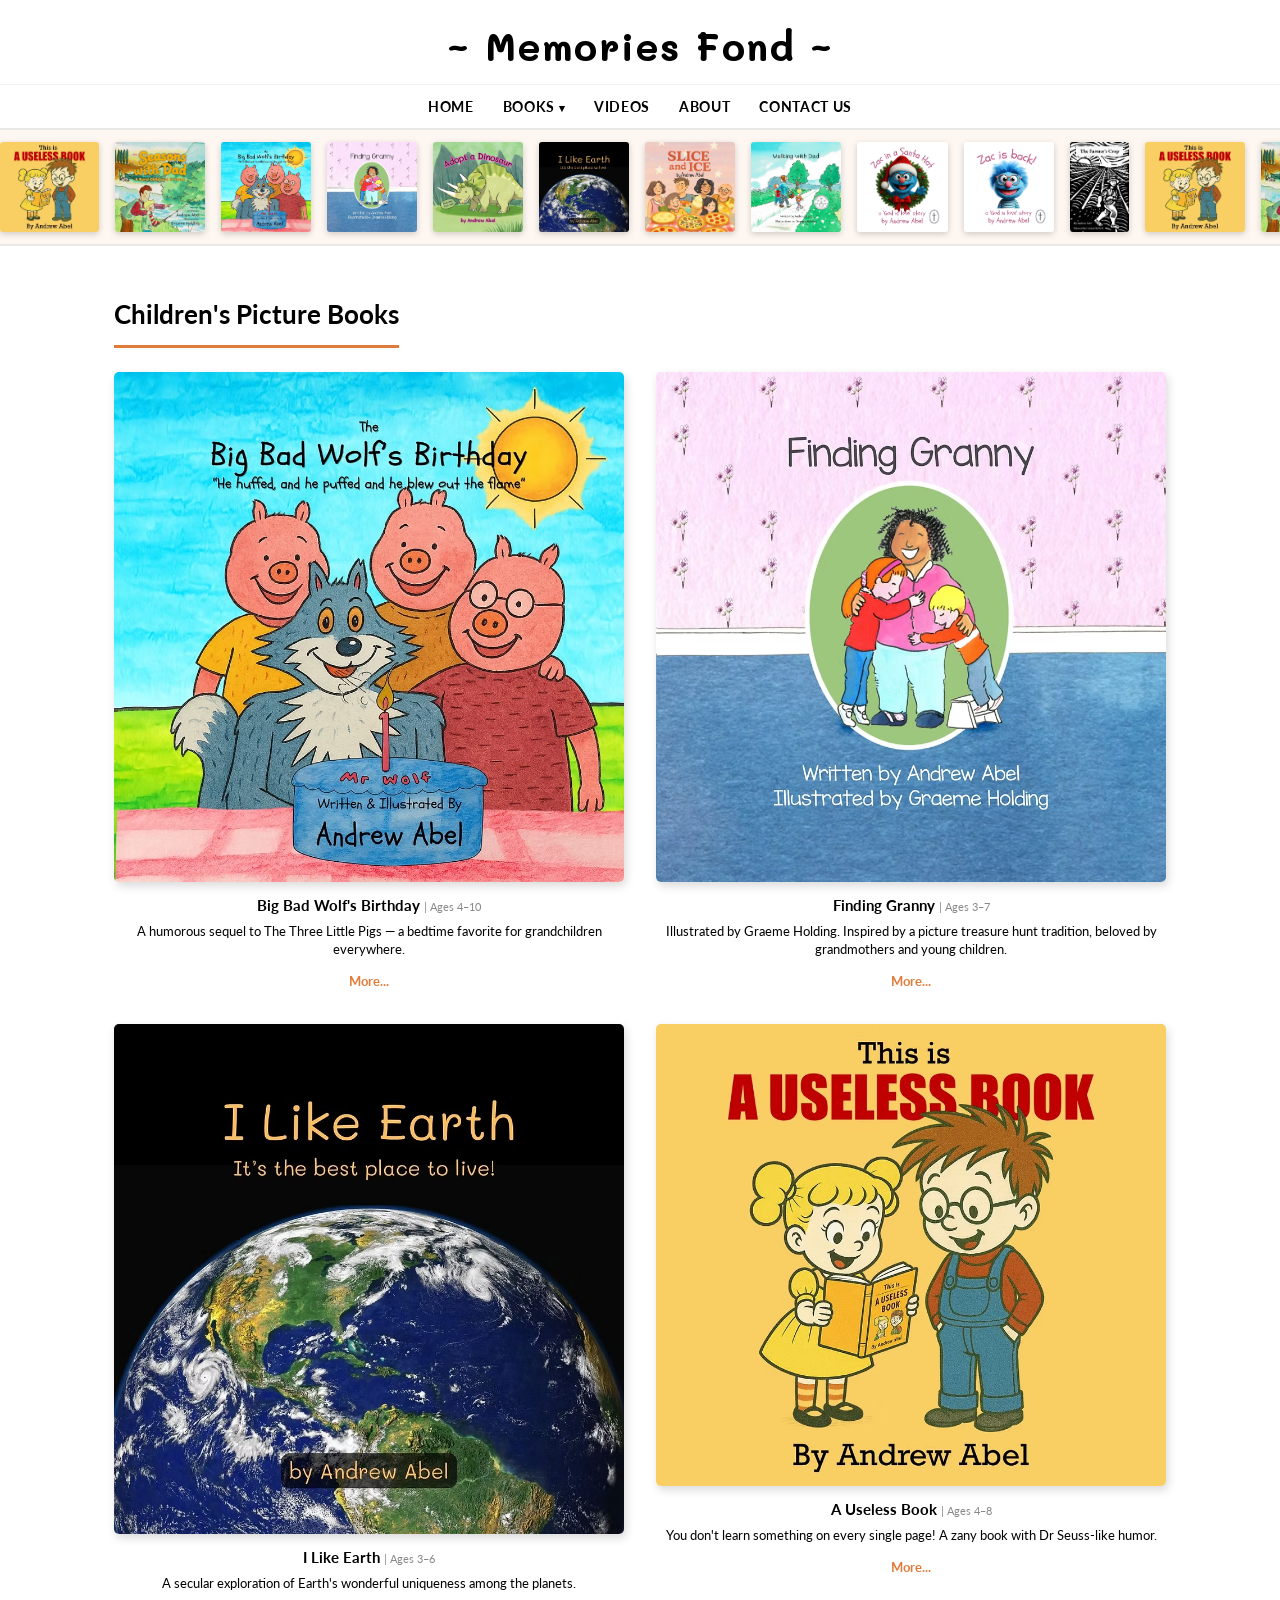
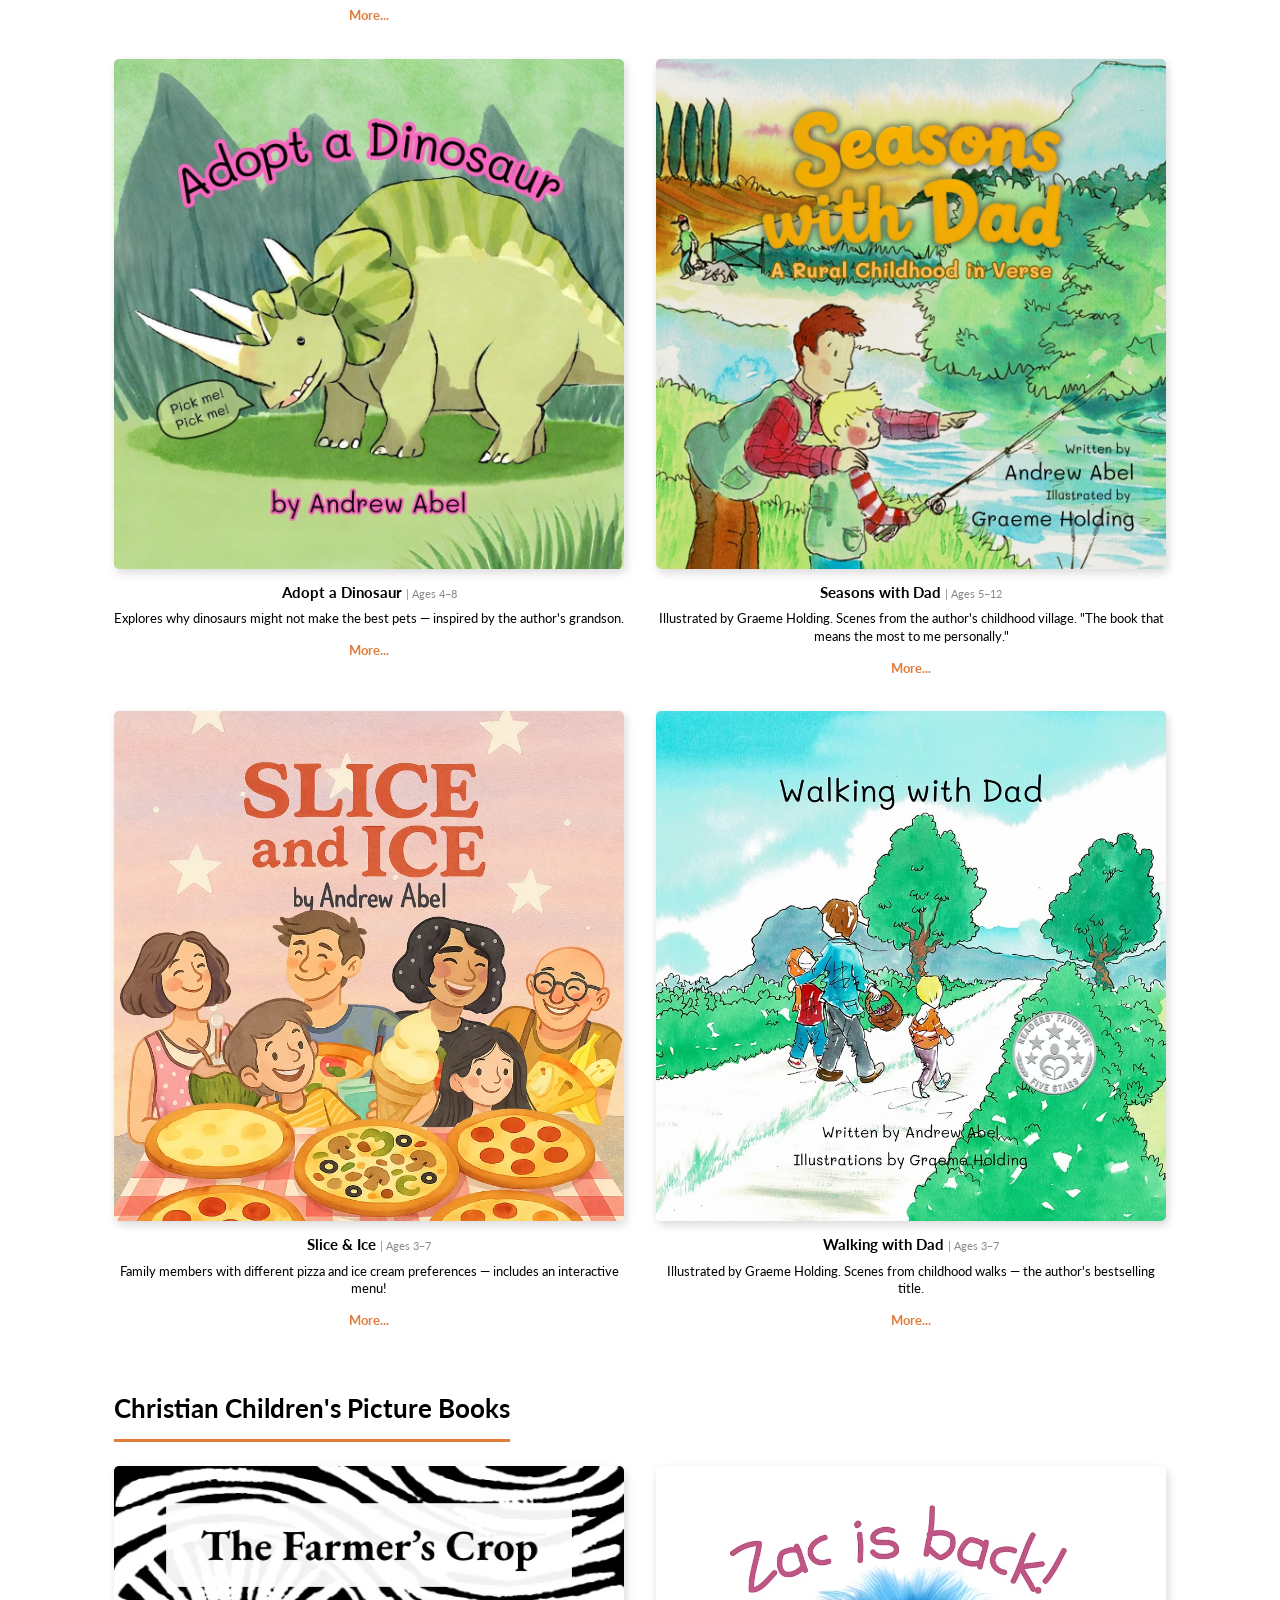
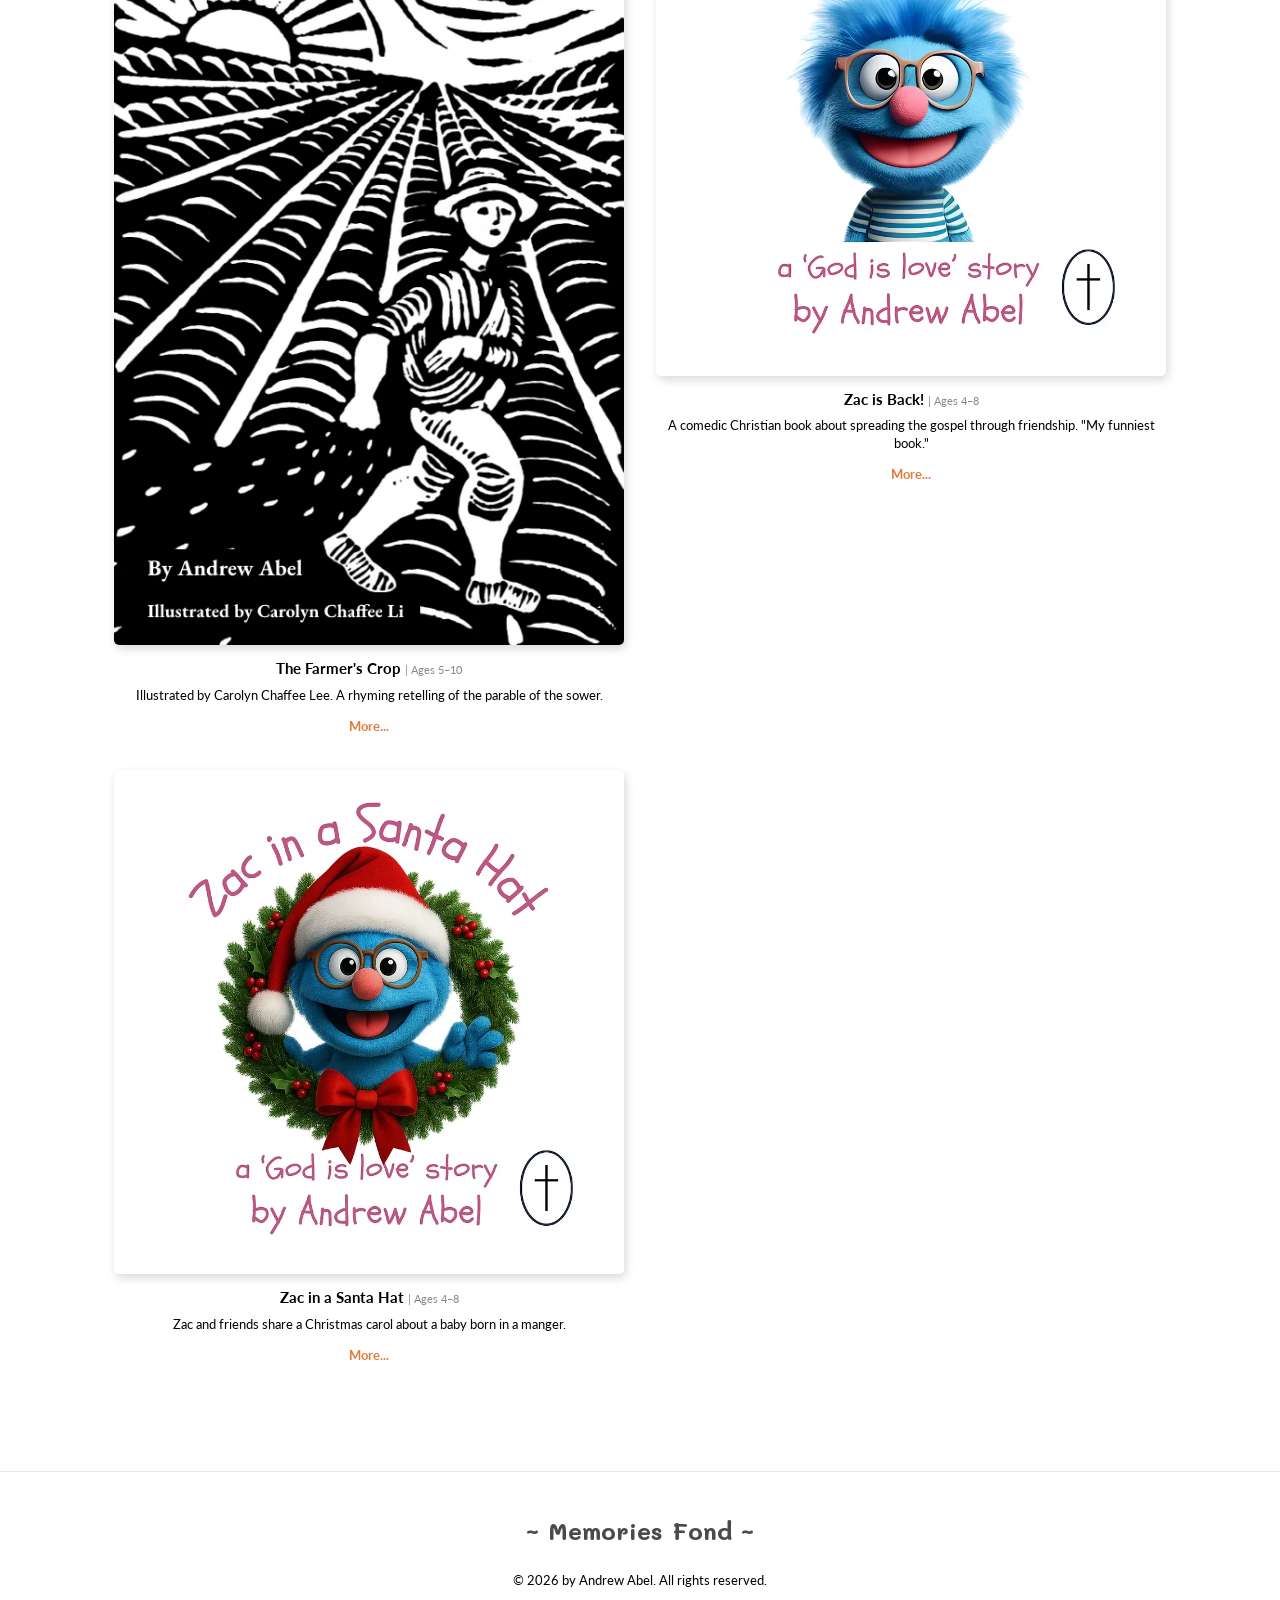
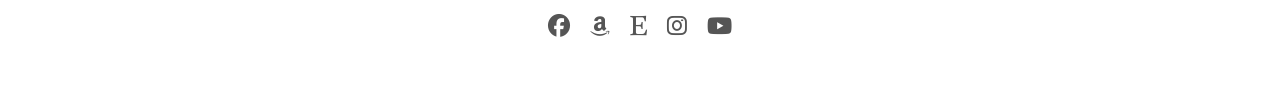
==== index.html @ 7c71c0cc "Favicon" ====
<!DOCTYPE html>
<html lang="en">
<head>
  <meta charset="UTF-8">
  <meta name="viewport" content="width=device-width, initial-scale=1.0">
  <link rel="icon" type="image/png" href="img/Memories Fond Square Logo Dec 2023.png">
  <title>Memories Fond | Heartwarming Children's Books by Andrew Abel</title>
  <meta name="description" content="Heartwarming and humorous children's picture books by Andrew Abel. Rhyming stories for ages 4–8 with warm illustrations.">
  <link rel="canonical" href="https://memoriesfond.com/">
  <meta name="author" content="Andrew Abel">
  <meta property="og:type" content="website">
  <meta property="og:url" content="https://memoriesfond.com/">
  <meta property="og:site_name" content="Memories Fond">
  <meta property="og:title" content="Memories Fond | Heartwarming Children's Books by Andrew Abel">
  <meta property="og:description" content="Heartwarming and humorous children's picture books by Andrew Abel. Rhyming stories for ages 4–8 with warm illustrations.">
  <meta property="og:image" content="https://memoriesfond.com/img/Walking%20with%20Dad%20(B%26N%20Hardcover%20Front%20Cover)%20with%20seal%20v1.avif">
  <meta name="twitter:card" content="summary_large_image">
  <meta name="twitter:title" content="Memories Fond | Heartwarming Children's Books by Andrew Abel">
  <meta name="twitter:description" content="Heartwarming and humorous children's picture books by Andrew Abel. Rhyming stories for ages 4–8 with warm illustrations.">
  <meta name="twitter:image" content="https://memoriesfond.com/img/Walking%20with%20Dad%20(B%26N%20Hardcover%20Front%20Cover)%20with%20seal%20v1.avif">
  <link rel="stylesheet" href="css/style.css">
  <link rel="preconnect" href="https://fonts.googleapis.com">
  <link href="https://fonts.googleapis.com/css2?family=Lato:wght@300;400;700&family=Mali:wght@400;700&display=swap" rel="stylesheet">
  <link rel="stylesheet" href="https://cdnjs.cloudflare.com/ajax/libs/font-awesome/6.5.1/css/all.min.css">
  <script type="application/ld+json">
  {
    "@context": "https://schema.org",
    "@graph": [
      {
        "@type": "WebSite",
        "name": "Memories Fond",
        "url": "https://memoriesfond.com",
        "description": "Heartwarming and humorous children's picture books by Andrew Abel."
      },
      {
        "@type": "Person",
        "name": "Andrew Abel",
        "url": "https://memoriesfond.com/about.html",
        "jobTitle": "Children's Book Author",
        "sameAs": [
          "https://www.amazon.com/author/andrewabel",
          "https://www.facebook.com/profile.php?id=100090153843613",
          "https://www.instagram.com/memories__fond",
          "https://www.youtube.com/@memoriesfond1953"
        ]
      }
    ]
  }
  </script>
</head>
<body>

<header>
  <div class="site-brand">
    <a href="index.html">~ Memories Fond ~</a>
  </div>
  <nav>
    <button class="nav-toggle" aria-label="Toggle menu" onclick="document.querySelector('.nav-links').classList.toggle('open')">
      <span></span><span></span><span></span>
    </button>
    <ul class="nav-links">
      <li><a href="index.html">Home</a></li>
      <li class="dropdown">
        <a href="#">Books</a>
        <ul class="dropdown-menu">
          <li><a href="books/zac-in-a-santa-hat.html">Zac in a Santa Hat</a></li>
          <li><a href="books/a-useless-book.html">A Useless Book</a></li>
          <li><a href="books/seasons-with-dad.html">Seasons with Dad</a></li>
          <li><a href="books/big-bad-wolfs-birthday.html">Big Bad Wolf's Birthday</a></li>
          <li><a href="books/finding-granny.html">Finding Granny</a></li>
          <li><a href="books/adopt-a-dinosaur.html">Adopt a Dinosaur</a></li>
          <li><a href="books/i-like-earth.html">I Like Earth</a></li>
          <li><a href="books/slice-and-ice.html">Slice &amp; Ice</a></li>
          <li><a href="books/walking-with-dad.html">Walking with Dad</a></li>
          <li><a href="books/zac-is-back.html">Zac is Back!</a></li>
          <li><a href="books/the-farmers-crop.html">The Farmer's Crop</a></li>
        </ul>
      </li>
      <li><a href="videos.html">Videos</a></li>
      <li><a href="about.html">About</a></li>
      <li><a href="contact.html">Contact Us</a></li>
    </ul>
  </nav>
</header>

<div class="cover-ticker">
  <div class="cover-ticker-track">
    <a href="books/a-useless-book.html"><img src="img/A Useless Book - Cover v1 (Narrow Margins).avif" alt="A Useless Book"></a>
    <a href="books/seasons-with-dad.html"><img src="img/Seasons With Dad - Cover 12.jpg" alt="Seasons with Dad"></a>
    <a href="books/big-bad-wolfs-birthday.html"><img src="img/Big Bad Wolf's Birthday - Front Cover - 1 page v2.avif" alt="Big Bad Wolf's Birthday"></a>
    <a href="books/finding-granny.html"><img src="img/Finding Granny Cover.avif" alt="Finding Granny"></a>
    <a href="books/adopt-a-dinosaur.html"><img src="img/Adopt a Dinosaur - Front Cover 3.jpg" alt="Adopt a Dinosaur"></a>
    <a href="books/i-like-earth.html"><img src="img/I Like Earth - eBook Front Page.avif" alt="I Like Earth"></a>
    <a href="books/slice-and-ice.html"><img src="img/Copy of Slice and Ice Cover 2nd Ed v1.avif" alt="Slice &amp; Ice"></a>
    <a href="books/walking-with-dad.html"><img src="img/Walking with Dad (B&N Hardcover Front Cover) with seal v1.avif" alt="Walking with Dad"></a>
    <a href="books/zac-in-a-santa-hat.html"><img src="img/Zac in a Santa Hat Front Cover v3.avif" alt="Zac in a Santa Hat"></a>
    <a href="books/zac-is-back.html"><img src="img/Zac is Back! Front Cover v3.avif" alt="Zac is Back!"></a>
    <a href="books/the-farmers-crop.html"><img src="img/The Farmer's Crop Cover 4 (uncropped).avif" alt="The Farmer's Crop"></a>
    <a href="books/a-useless-book.html" aria-hidden="true" tabindex="-1"><img src="img/A Useless Book - Cover v1 (Narrow Margins).avif" alt=""></a>
    <a href="books/seasons-with-dad.html" aria-hidden="true" tabindex="-1"><img src="img/Seasons With Dad - Cover 12.jpg" alt=""></a>
    <a href="books/big-bad-wolfs-birthday.html" aria-hidden="true" tabindex="-1"><img src="img/Big Bad Wolf's Birthday - Front Cover - 1 page v2.avif" alt=""></a>
    <a href="books/finding-granny.html" aria-hidden="true" tabindex="-1"><img src="img/Finding Granny Cover.avif" alt=""></a>
    <a href="books/adopt-a-dinosaur.html" aria-hidden="true" tabindex="-1"><img src="img/Adopt a Dinosaur - Front Cover 3.jpg" alt=""></a>
    <a href="books/i-like-earth.html" aria-hidden="true" tabindex="-1"><img src="img/I Like Earth - eBook Front Page.avif" alt=""></a>
    <a href="books/slice-and-ice.html" aria-hidden="true" tabindex="-1"><img src="img/Copy of Slice and Ice Cover 2nd Ed v1.avif" alt=""></a>
    <a href="books/walking-with-dad.html" aria-hidden="true" tabindex="-1"><img src="img/Walking with Dad (B&N Hardcover Front Cover) with seal v1.avif" alt=""></a>
    <a href="books/zac-in-a-santa-hat.html" aria-hidden="true" tabindex="-1"><img src="img/Zac in a Santa Hat Front Cover v3.avif" alt=""></a>
    <a href="books/zac-is-back.html" aria-hidden="true" tabindex="-1"><img src="img/Zac is Back! Front Cover v3.avif" alt=""></a>
    <a href="books/the-farmers-crop.html" aria-hidden="true" tabindex="-1"><img src="img/The Farmer's Crop Cover 4 (uncropped).avif" alt=""></a>
  </div>
</div>

<main>

  <!-- Children's Picture Books -->
  <section>
    <h2>Children's Picture Books</h2>
    <div class="book-grid">

      <div class="book-card">
        <div class="book-cover-wrap"><a href="books/a-useless-book.html"><img src="img/A Useless Book - Cover v1 (Narrow Margins).avif" alt="A Useless Book"></a></div>
        <h3>A Useless Book <span class="age-label">| Ages 4–8</span></h3>
        <p>You don't learn something on every single page! A zany book with Dr Seuss-like humor.</p>
        <a class="more" href="books/a-useless-book.html">More...</a>
      </div>

      <div class="book-card">
        <div class="book-cover-wrap"><a href="books/seasons-with-dad.html"><img src="img/Seasons With Dad - Cover 12.jpg" alt="Seasons with Dad"></a></div>
        <h3>Seasons with Dad <span class="age-label">| Ages 5–12</span></h3>
        <p>Illustrated by Graeme Holding. Scenes from the author's childhood village. "The book that means the most to me personally."</p>
        <a class="more" href="books/seasons-with-dad.html">More...</a>
      </div>

      <div class="book-card">
        <div class="book-cover-wrap"><a href="books/big-bad-wolfs-birthday.html"><img src="img/Big Bad Wolf's Birthday - Front Cover - 1 page v2.avif" alt="Big Bad Wolf's Birthday"></a></div>
        <h3>Big Bad Wolf's Birthday <span class="age-label">| Ages 4–10</span></h3>
        <p>A humorous sequel to The Three Little Pigs — a bedtime favorite for grandchildren everywhere.</p>
        <a class="more" href="books/big-bad-wolfs-birthday.html">More...</a>
      </div>

      <div class="book-card">
        <div class="book-cover-wrap"><a href="books/finding-granny.html"><img src="img/Finding Granny Cover.avif" alt="Finding Granny"></a></div>
        <h3>Finding Granny <span class="age-label">| Ages 3–7</span></h3>
        <p>Illustrated by Graeme Holding. Inspired by a picture treasure hunt tradition, beloved by grandmothers and young children.</p>
        <a class="more" href="books/finding-granny.html">More...</a>
      </div>

      <div class="book-card">
        <div class="book-cover-wrap"><a href="books/adopt-a-dinosaur.html"><img src="img/Adopt a Dinosaur - Front Cover 3.jpg" alt="Adopt a Dinosaur"></a></div>
        <h3>Adopt a Dinosaur <span class="age-label">| Ages 4–8</span></h3>
        <p>Explores why dinosaurs might not make the best pets — inspired by the author's grandson.</p>
        <a class="more" href="books/adopt-a-dinosaur.html">More...</a>
      </div>

      <div class="book-card">
        <div class="book-cover-wrap"><a href="books/i-like-earth.html"><img src="img/I Like Earth - eBook Front Page.avif" alt="I Like Earth"></a></div>
        <h3>I Like Earth <span class="age-label">| Ages 3–6</span></h3>
        <p>A secular exploration of Earth's wonderful uniqueness among the planets.</p>
        <a class="more" href="books/i-like-earth.html">More...</a>
      </div>

      <div class="book-card">
        <div class="book-cover-wrap"><a href="books/slice-and-ice.html"><img src="img/Copy of Slice and Ice Cover 2nd Ed v1.avif" alt="Slice &amp; Ice"></a></div>
        <h3>Slice &amp; Ice <span class="age-label">| Ages 3–7</span></h3>
        <p>Family members with different pizza and ice cream preferences — includes an interactive menu!</p>
        <a class="more" href="books/slice-and-ice.html">More...</a>
      </div>

      <div class="book-card">
        <div class="book-cover-wrap"><a href="books/walking-with-dad.html"><img src="img/Walking with Dad (B&N Hardcover Front Cover) with seal v1.avif" alt="Walking with Dad"></a></div>
        <h3>Walking with Dad <span class="age-label">| Ages 3–7</span></h3>
        <p>Illustrated by Graeme Holding. Scenes from childhood walks — the author's bestselling title.</p>
        <a class="more" href="books/walking-with-dad.html">More...</a>
      </div>

    </div>
  </section>

  <!-- Christian Children's Picture Books -->
  <section>
    <h2>Christian Children's Picture Books</h2>
    <div class="book-grid">

      <div class="book-card">
        <div class="book-cover-wrap"><a href="books/zac-in-a-santa-hat.html"><img src="img/Zac in a Santa Hat Front Cover v3.avif" alt="Zac in a Santa Hat"></a></div>
        <h3>Zac in a Santa Hat <span class="age-label">| Ages 4–8</span></h3>
        <p>Zac and friends share a Christmas carol about a baby born in a manger.</p>
        <a class="more" href="books/zac-in-a-santa-hat.html">More...</a>
      </div>

      <div class="book-card">
        <div class="book-cover-wrap"><a href="books/zac-is-back.html"><img src="img/Zac is Back! Front Cover v3.avif" alt="Zac is Back!"></a></div>
        <h3>Zac is Back! <span class="age-label">| Ages 4–8</span></h3>
        <p>A comedic Christian book about spreading the gospel through friendship. "My funniest book."</p>
        <a class="more" href="books/zac-is-back.html">More...</a>
      </div>

      <div class="book-card">
        <div class="book-cover-wrap"><a href="books/the-farmers-crop.html"><img src="img/The Farmer's Crop Cover 4 (uncropped).avif" alt="The Farmer's Crop"></a></div>
        <h3>The Farmer's Crop <span class="age-label">| Ages 5–10</span></h3>
        <p>Illustrated by Carolyn Chaffee Lee. A rhyming retelling of the parable of the sower.</p>
        <a class="more" href="books/the-farmers-crop.html">More...</a>
      </div>

    </div>
  </section>

</main>

<footer>
  <a href="index.html" class="footer-brand">~ Memories Fond ~</a>
  <p>&copy; 2026 by Andrew Abel. All rights reserved.</p>
  <nav class="social-links">
    <a href="https://www.facebook.com/profile.php?id=100090153843613" target="_blank" rel="noopener" aria-label="Facebook"><i class="fa-brands fa-facebook"></i></a>
    <a href="https://www.amazon.com/author/andrewabel" target="_blank" rel="noopener" aria-label="Amazon"><i class="fa-brands fa-amazon"></i></a>
    <a href="https://memoriesfond.etsy.com/" target="_blank" rel="noopener" aria-label="Etsy"><i class="fa-brands fa-etsy"></i></a>
    <a href="https://www.instagram.com/memories__fond" target="_blank" rel="noopener" aria-label="Instagram"><i class="fa-brands fa-instagram"></i></a>
    <a href="https://www.youtube.com/@memoriesfond1953/videos" target="_blank" rel="noopener" aria-label="YouTube"><i class="fa-brands fa-youtube"></i></a>
  </nav>
</footer>
<script>
  document.querySelectorAll('.book-grid').forEach(grid => {
    const cards = [...grid.children];
    for (let i = cards.length - 1; i > 0; i--) {
      const j = Math.floor(Math.random() * (i + 1));
      grid.appendChild(cards[j]);
      cards.splice(j, 1);
    }
  });
</script>

</body>
</html>
---- css/style.css ----
*, *::before, *::after { box-sizing: border-box; margin: 0; padding: 0; }

body {
  font-family: 'Lato', sans-serif;
  color: #000;
  background: #fff;
  line-height: 1.6;
}

/* ── Navigation ── */
header {
  background: #fff;
  border-bottom: 2px solid #e8e8e8;
  position: sticky;
  top: 0;
  z-index: 100;
}

.site-brand {
  text-align: center;
  padding: 1rem 1.5rem 0.4rem;
  border-bottom: 1px solid #f0f0f0;
}
.site-brand a {
  font-family: 'Mali', cursive;
  font-size: 2.4rem;
  font-weight: 700;
  color: #000;
  text-decoration: none;
  letter-spacing: 0.03em;
}
.site-brand a:hover { color: #e07b39; }

nav {
  max-width: 1100px;
  margin: 0 auto;
  padding: 0.5rem 1.5rem 0.6rem;
  display: flex;
  align-items: center;
  justify-content: center;
}

.nav-links {
  list-style: none;
  display: flex;
  gap: 1.8rem;
  align-items: center;
}
.nav-links > li > a {
  text-decoration: none;
  color: #000;
  font-size: 0.85rem;
  font-weight: 700;
  letter-spacing: 0.05em;
  text-transform: uppercase;
  transition: color 0.2s;
}
.nav-links > li > a:hover { color: #e07b39; }

/* Hamburger (mobile) */
.nav-toggle {
  display: none;
  background: none;
  border: none;
  cursor: pointer;
  flex-direction: column;
  gap: 5px;
  padding: 4px;
}
.nav-toggle span {
  display: block;
  width: 24px;
  height: 2px;
  background: #000;
  transition: 0.3s;
}

/* Dropdown */
.dropdown { position: relative; }
.dropdown > a::after { content: ' ▾'; font-size: 0.7rem; }
.dropdown-menu {
  display: none;
  position: absolute;
  top: 100%;
  left: 0;
  padding-top: 0.5rem;
  min-width: 230px;
  z-index: 200;
}
.dropdown-menu::before {
  content: '';
  position: absolute;
  top: 0.5rem;
  left: 0;
  right: 0;
  bottom: 0;
  background: #fff;
  border: 1px solid #e0e0e0;
  border-radius: 6px;
  box-shadow: 0 6px 20px rgba(0,0,0,0.1);
  z-index: -1;
}
.dropdown:hover .dropdown-menu { display: block; }
.dropdown-menu a {
  display: block;
  padding: 0.55rem 1rem;
  font-size: 0.83rem;
  color: #000;
  text-decoration: none;
  border-bottom: 1px solid #f5f5f5;
  text-transform: none;
  letter-spacing: 0;
  font-weight: 400;
}
.dropdown-menu a:last-child { border-bottom: none; }
.dropdown-menu a:hover { background: #fef6f0; color: #e07b39; }

/* ── Cover ticker ── */
.cover-ticker {
  overflow: hidden;
  background: #fef6f0;
  border-bottom: 2px solid #e8e8e8;
  padding: 0.75rem 0;
}
.cover-ticker-track {
  display: flex;
  gap: 1rem;
  width: max-content;
  animation: ticker-scroll 45s linear infinite;
}
.cover-ticker:hover .cover-ticker-track { animation-play-state: paused; }
.cover-ticker img {
  height: 90px;
  width: auto;
  display: block;
  border-radius: 3px;
  box-shadow: 0 2px 6px rgba(0,0,0,0.18);
  transition: transform 0.2s, box-shadow 0.2s;
}
.cover-ticker a:hover img {
  transform: scale(1.07);
  box-shadow: 0 4px 14px rgba(0,0,0,0.28);
}
@keyframes ticker-scroll {
  0%   { transform: translateX(0); }
  100% { transform: translateX(-50%); }
}

.btn {
  display: inline-block;
  background: #e07b39;
  color: #fff;
  padding: 0.65rem 1.5rem;
  border-radius: 5px;
  text-decoration: none;
  font-weight: 700;
  font-size: 0.9rem;
  transition: background 0.2s, transform 0.1s;
}
.btn:hover { background: #c96a2a; transform: translateY(-1px); }

/* ── Main content ── */
main { max-width: 1100px; margin: 0 auto; padding: 3rem 1.5rem; }
section { margin-bottom: 3.5rem; }

section h2 {
  font-family: 'Lato', sans-serif;
  font-size: 1.6rem;
  color: #000;
  margin-bottom: 1.5rem;
  padding-bottom: 0.6rem;
  border-bottom: 3px solid #e07b39;
  display: inline-block;
}

/* ── Book grid ── */
.book-grid {
  display: grid;
  grid-template-columns: repeat(2, 1fr);
  gap: 2rem;
}
.book-card { text-align: center; }
.book-cover-wrap {
  width: 100%;
  border-radius: 5px;
  box-shadow: 2px 4px 10px rgba(0,0,0,0.15);
  margin-bottom: 0.75rem;
  overflow: hidden;
  transition: transform 0.2s, box-shadow 0.2s;
}
.book-cover-wrap:hover { transform: translateY(-3px); box-shadow: 3px 7px 16px rgba(0,0,0,0.2); }
.book-cover-wrap a { display: block; }
.book-cover-wrap img { width: 100%; height: auto; display: block; }
.book-card h3 { font-size: 0.92rem; font-weight: 700; color: #000; margin-bottom: 0.35rem; }
.book-card .age-label { font-size: 0.7rem; color: #888; font-weight: 400; }
.book-card p { font-size: 0.8rem; color: #000; margin-bottom: 0.5rem; line-height: 1.4; }
.book-card a.more { font-size: 0.82rem; color: #e07b39; font-weight: 700; text-decoration: none; }
.book-card a.more:hover { text-decoration: underline; }

/* cover placeholder colors */
.cover-red    { background: #c9503a; }
.cover-purple { background: #7c5cbf; }
.cover-green  { background: #4a9e6b; }
.cover-orange { background: #d4732e; }
.cover-pink   { background: #c46b8a; }
.cover-teal   { background: #3d9ea6; }
.cover-blue   { background: #3a72b8; }
.cover-yellow { background: #c8973a; }
.cover-sage   { background: #6b9e6a; }
.cover-sky    { background: #4a87c8; }
.cover-earth  { background: #8a7a3a; }

/* ── Book detail cover (individual book pages) ── */
.book-detail-cover img { width: 100%; height: auto; border-radius: 6px; display: block; }

/* ── About author photo ── */
.about-author-photo {
  float: right;
  margin: 0 0 1.5rem 2rem;
  width: 200px;
  border-radius: 8px;
  box-shadow: 4px 4px 14px rgba(0,0,0,0.15);
}
@media (max-width: 600px) {
  .about-author-photo { float: none; display: block; margin: 0 auto 1.5rem; }
}

/* ── About page ── */
.about-section {
  max-width: 780px;
  margin: 0 auto;
  padding: 3rem 1.5rem;
}
.about-section h1 {
  font-family: 'Lato', sans-serif;
  font-size: 2rem;
  color: #000;
  margin-bottom: 1.5rem;
}
.about-section p {
  color: #000;
  margin-bottom: 1.25rem;
  font-size: 1rem;
}
.about-section a { color: #e07b39; }

/* ── Footer ── */
.footer-brand {
  display: block;
  text-align: center;
  margin: 0 auto 1.25rem;
  font-family: 'Mali', cursive;
  font-size: 1.5rem;
  font-weight: 700;
  color: #000;
  opacity: 0.7;
  text-decoration: none;
}
footer {
  background: #fff;
  color: #000;
  border-top: 1px solid #e8e8e8;
  text-align: center;
  padding: 2.5rem 1.5rem;
}
footer p { font-size: 0.82rem; margin-bottom: 1rem; }
.social-links { display: flex; justify-content: center; gap: 1.25rem; flex-wrap: wrap; }
.social-links a {
  color: #555;
  text-decoration: none;
  font-size: 1.4rem;
  line-height: 1;
  transition: color 0.2s;
}
.social-links a:hover { color: #e07b39; }

/* ── Book extras (reviews, endorsements, metadata — individual book pages) ── */
.book-extras { max-width: 820px; margin: 0 auto; padding: 0 1.5rem 3.5rem; }
.book-extras h2 { font-family: 'Lato', sans-serif; font-size: 0.8rem; font-weight: 700; text-transform: uppercase; letter-spacing: 0.08em; color: #000; margin: 2rem 0 0.9rem; padding-bottom: 0.3rem; border-bottom: 2px solid #000; display: inline-block; }
.book-meta { display: flex; flex-wrap: wrap; gap: 0.5rem 2.5rem; margin-bottom: 0.25rem; }
.meta-item dt { font-size: 0.72rem; font-weight: 700; text-transform: uppercase; letter-spacing: 0.06em; color: #000; }
.meta-item dd { font-size: 0.88rem; color: #000; margin-left: 0; }
.quote-card { padding: 0.85rem 0; margin-bottom: 0.85rem; }
.quote-card blockquote { font-size: 0.9rem; color: #000; line-height: 1.65; margin-bottom: 0.4rem; }
.quote-card cite { font-size: 0.77rem; color: #000; font-style: normal; font-weight: 700; }
.review-card { border-bottom: 1px solid #e0e0e0; padding: 0.85rem 0; margin-bottom: 0.85rem; }
.review-card .stars { color: #e07b39; font-size: 0.85rem; margin-bottom: 0.25rem; }
.review-card blockquote { font-size: 0.9rem; color: #000; line-height: 1.65; margin-bottom: 0.4rem; }
.review-card cite { font-size: 0.75rem; color: #000; font-style: normal; }
.note-block { padding: 0.85rem 0; font-size: 0.88rem; color: #000; line-height: 1.65; }
.kid-quote { font-size: 0.9rem; color: #000; line-height: 1.5; margin-bottom: 0.4rem; }
.kid-name { font-weight: 700; }

/* ── Buy Direct button (IngramSpark) ── */
.buy-btn-direct { display: flex; width: max-content; align-items: center; height: 40px; padding: 0 1.25rem; background: #e07b39; color: #fff; font-family: 'Lato', sans-serif; font-weight: 700; font-size: 0.9rem; border-radius: 4px; text-decoration: none; margin-bottom: 0.75rem; transition: opacity 0.15s, transform 0.15s; white-space: nowrap; }
.buy-btn-direct:hover { opacity: 0.85; transform: translateY(-1px); }

/* ── Responsive ── */
@media (max-width: 700px) {
  .site-brand a { font-size: 1.8rem; }
  .nav-links { display: none; flex-direction: column; position: absolute; top: 100%; left: 0; right: 0; background: #fff; border-top: 1px solid #eee; padding: 1rem; gap: 0.5rem; }
  .nav-links.open { display: flex; }
  .nav-toggle { display: flex; }
  nav { justify-content: flex-end; flex-wrap: wrap; position: relative; }
  .dropdown-menu { position: static; box-shadow: none; border: none; border-left: 3px solid #e07b39; margin-left: 1rem; }
  .book-grid { grid-template-columns: 1fr; }
}
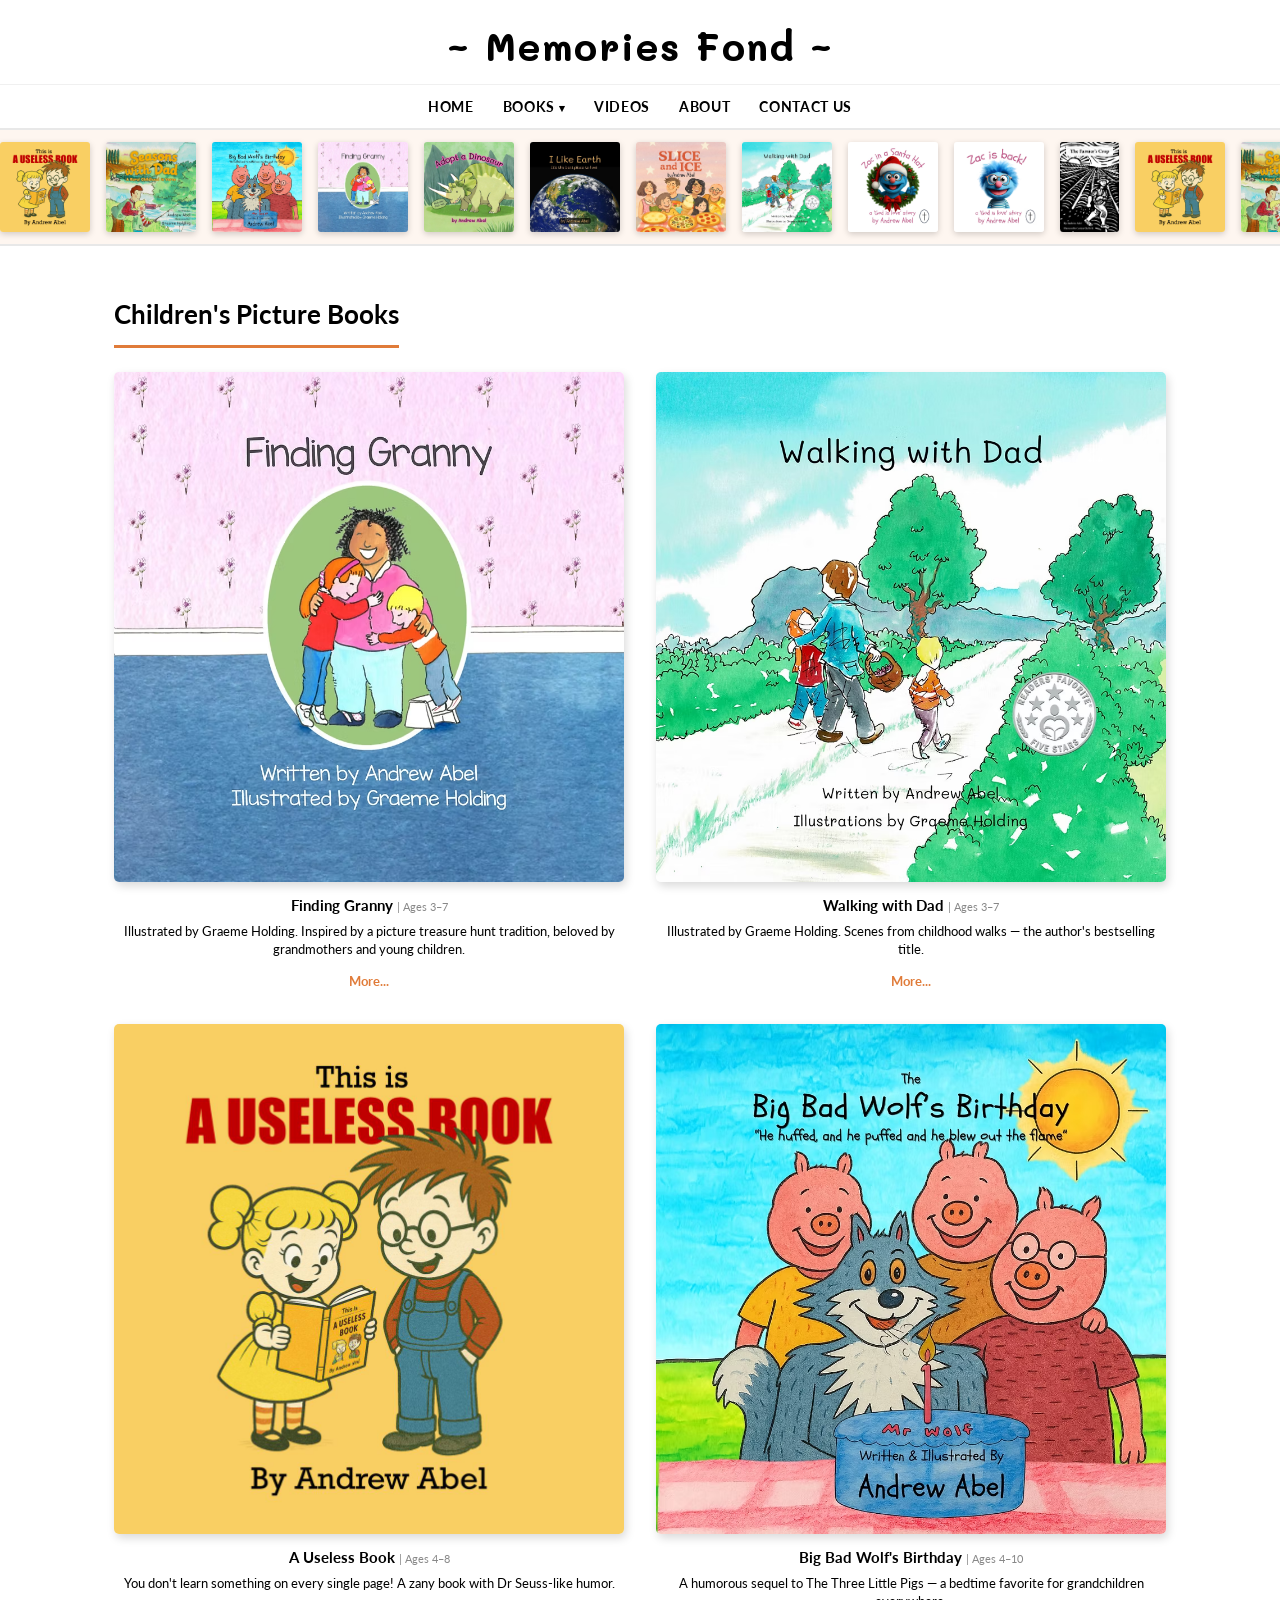
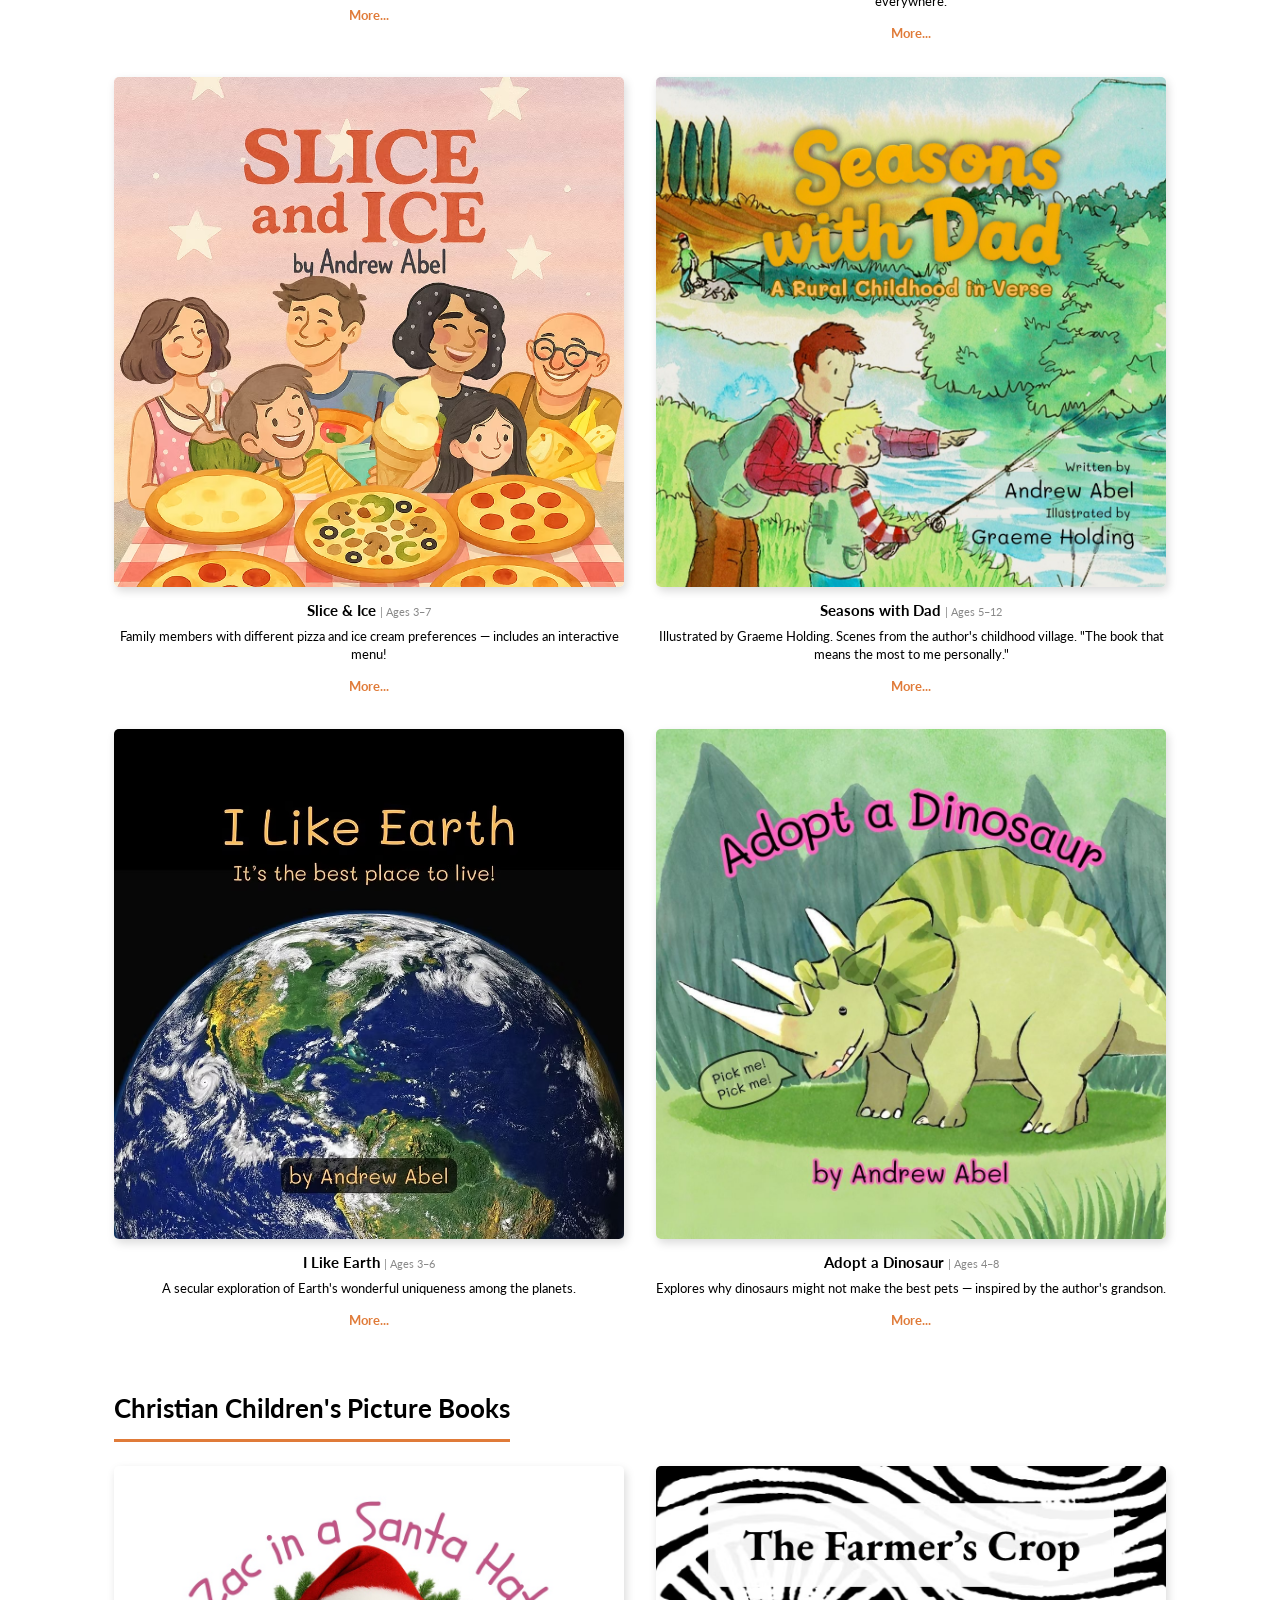
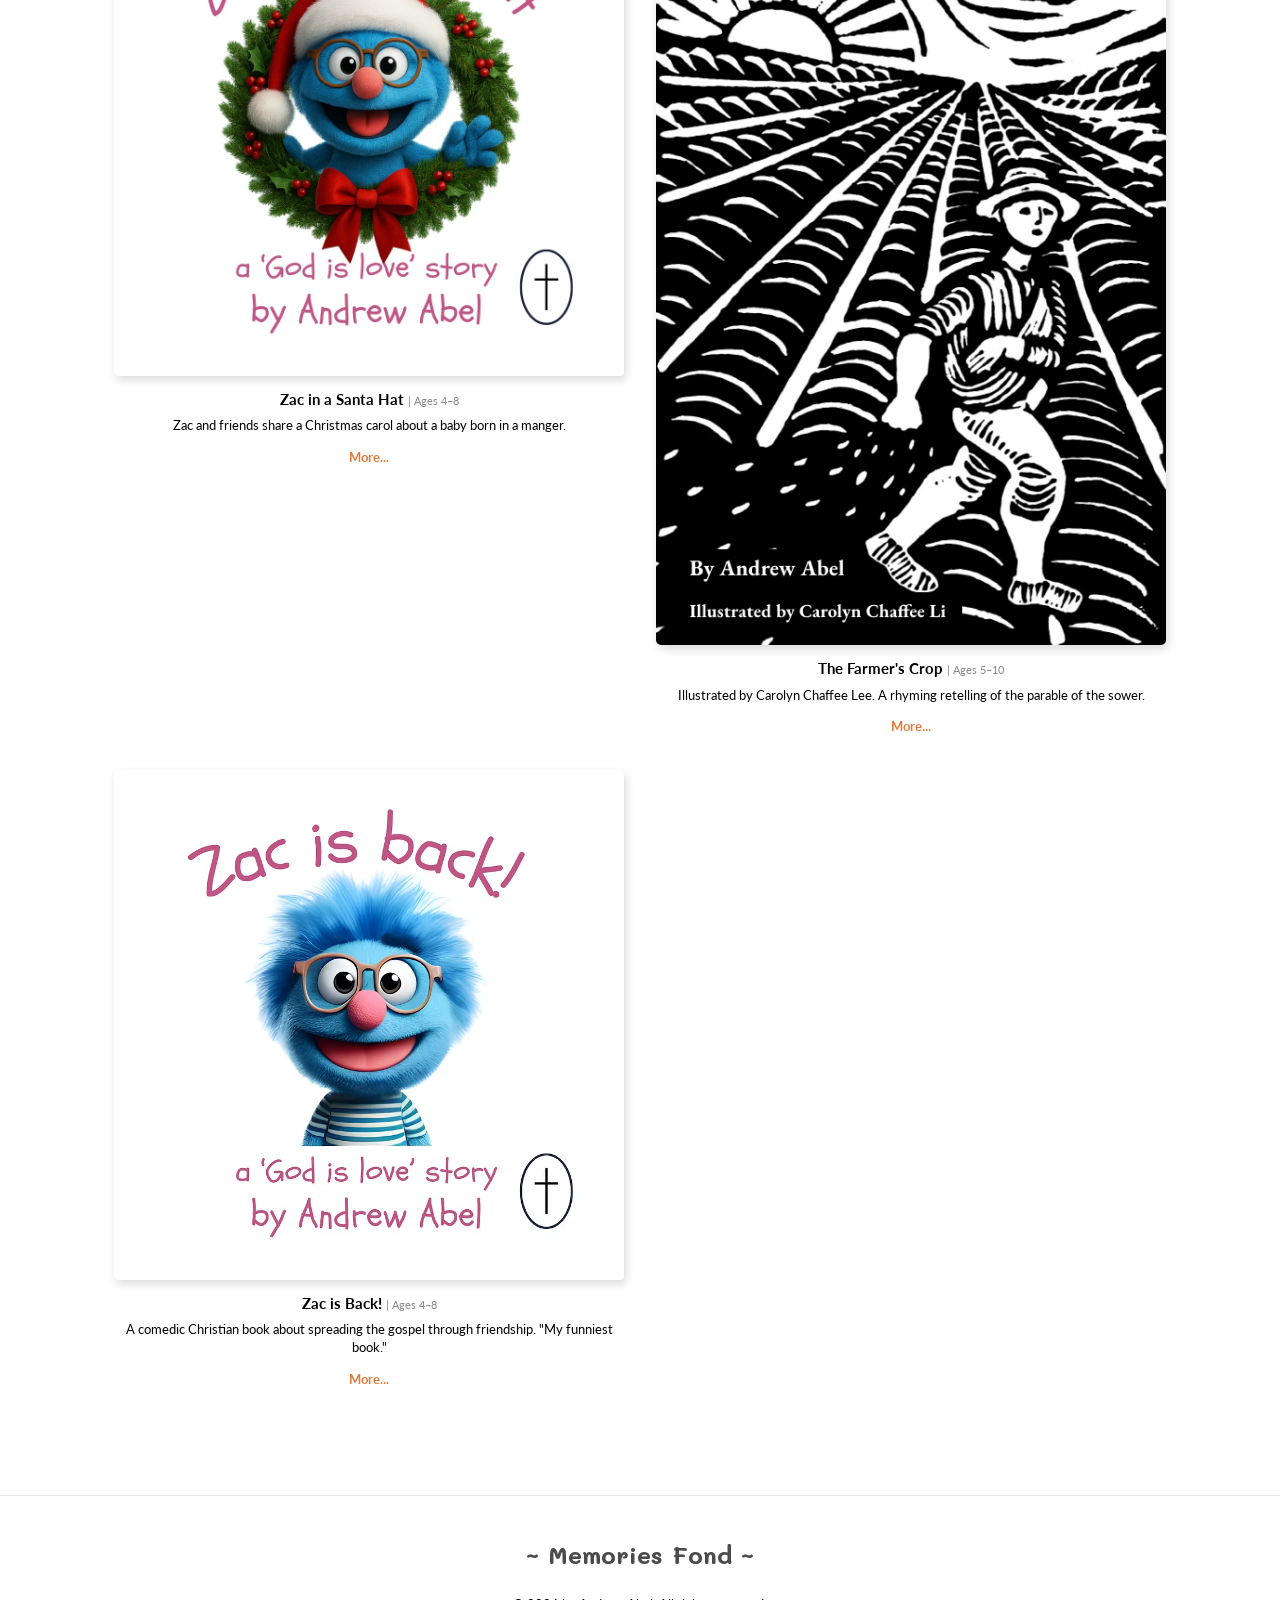
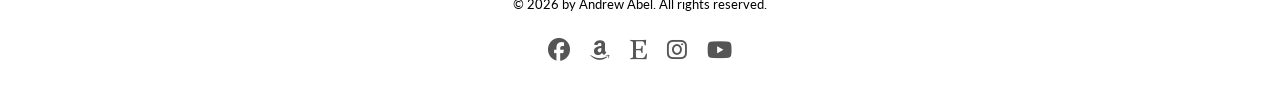
==== commit a5aae247: "Square images" ====
--- a/index.html
+++ b/index.html
@@ -85,7 +85,7 @@
 
 <div class="cover-ticker">
   <div class="cover-ticker-track">
-    <a href="books/a-useless-book.html"><img src="img/A Useless Book - Cover v1 (Narrow Margins).avif" alt="A Useless Book"></a>
+    <a href="books/a-useless-book.html"><img src="img/A Useless Book - Cover v1 (Narrow Margins).jpg" alt="A Useless Book"></a>
     <a href="books/seasons-with-dad.html"><img src="img/Seasons With Dad - Cover 12.jpg" alt="Seasons with Dad"></a>
     <a href="books/big-bad-wolfs-birthday.html"><img src="img/Big Bad Wolf's Birthday - Front Cover - 1 page v2.avif" alt="Big Bad Wolf's Birthday"></a>
     <a href="books/finding-granny.html"><img src="img/Finding Granny Cover.avif" alt="Finding Granny"></a>
@@ -93,10 +93,10 @@
     <a href="books/i-like-earth.html"><img src="img/I Like Earth - eBook Front Page.avif" alt="I Like Earth"></a>
     <a href="books/slice-and-ice.html"><img src="img/Copy of Slice and Ice Cover 2nd Ed v1.avif" alt="Slice &amp; Ice"></a>
     <a href="books/walking-with-dad.html"><img src="img/Walking with Dad (B&N Hardcover Front Cover) with seal v1.avif" alt="Walking with Dad"></a>
-    <a href="books/zac-in-a-santa-hat.html"><img src="img/Zac in a Santa Hat Front Cover v3.avif" alt="Zac in a Santa Hat"></a>
+    <a href="books/zac-in-a-santa-hat.html"><img src="img/Zac in a Santa Hat Front Cover v3.jpg" alt="Zac in a Santa Hat"></a>
     <a href="books/zac-is-back.html"><img src="img/Zac is Back! Front Cover v3.avif" alt="Zac is Back!"></a>
     <a href="books/the-farmers-crop.html"><img src="img/The Farmer's Crop Cover 4 (uncropped).avif" alt="The Farmer's Crop"></a>
-    <a href="books/a-useless-book.html" aria-hidden="true" tabindex="-1"><img src="img/A Useless Book - Cover v1 (Narrow Margins).avif" alt=""></a>
+    <a href="books/a-useless-book.html" aria-hidden="true" tabindex="-1"><img src="img/A Useless Book - Cover v1 (Narrow Margins).jpg" alt=""></a>
     <a href="books/seasons-with-dad.html" aria-hidden="true" tabindex="-1"><img src="img/Seasons With Dad - Cover 12.jpg" alt=""></a>
     <a href="books/big-bad-wolfs-birthday.html" aria-hidden="true" tabindex="-1"><img src="img/Big Bad Wolf's Birthday - Front Cover - 1 page v2.avif" alt=""></a>
     <a href="books/finding-granny.html" aria-hidden="true" tabindex="-1"><img src="img/Finding Granny Cover.avif" alt=""></a>
@@ -104,7 +104,7 @@
     <a href="books/i-like-earth.html" aria-hidden="true" tabindex="-1"><img src="img/I Like Earth - eBook Front Page.avif" alt=""></a>
     <a href="books/slice-and-ice.html" aria-hidden="true" tabindex="-1"><img src="img/Copy of Slice and Ice Cover 2nd Ed v1.avif" alt=""></a>
     <a href="books/walking-with-dad.html" aria-hidden="true" tabindex="-1"><img src="img/Walking with Dad (B&N Hardcover Front Cover) with seal v1.avif" alt=""></a>
-    <a href="books/zac-in-a-santa-hat.html" aria-hidden="true" tabindex="-1"><img src="img/Zac in a Santa Hat Front Cover v3.avif" alt=""></a>
+    <a href="books/zac-in-a-santa-hat.html" aria-hidden="true" tabindex="-1"><img src="img/Zac in a Santa Hat Front Cover v3.jpg" alt=""></a>
     <a href="books/zac-is-back.html" aria-hidden="true" tabindex="-1"><img src="img/Zac is Back! Front Cover v3.avif" alt=""></a>
     <a href="books/the-farmers-crop.html" aria-hidden="true" tabindex="-1"><img src="img/The Farmer's Crop Cover 4 (uncropped).avif" alt=""></a>
   </div>
@@ -118,7 +118,7 @@
     <div class="book-grid">
 
       <div class="book-card">
-        <div class="book-cover-wrap"><a href="books/a-useless-book.html"><img src="img/A Useless Book - Cover v1 (Narrow Margins).avif" alt="A Useless Book"></a></div>
+        <div class="book-cover-wrap"><a href="books/a-useless-book.html"><img src="img/A Useless Book - Cover v1 (Narrow Margins).jpg" alt="A Useless Book"></a></div>
         <h3>A Useless Book <span class="age-label">| Ages 4–8</span></h3>
         <p>You don't learn something on every single page! A zany book with Dr Seuss-like humor.</p>
         <a class="more" href="books/a-useless-book.html">More...</a>
@@ -182,7 +182,7 @@
     <div class="book-grid">
 
       <div class="book-card">
-        <div class="book-cover-wrap"><a href="books/zac-in-a-santa-hat.html"><img src="img/Zac in a Santa Hat Front Cover v3.avif" alt="Zac in a Santa Hat"></a></div>
+        <div class="book-cover-wrap"><a href="books/zac-in-a-santa-hat.html"><img src="img/Zac in a Santa Hat Front Cover v3.jpg" alt="Zac in a Santa Hat"></a></div>
         <h3>Zac in a Santa Hat <span class="age-label">| Ages 4–8</span></h3>
         <p>Zac and friends share a Christmas carol about a baby born in a manger.</p>
         <a class="more" href="books/zac-in-a-santa-hat.html">More...</a>
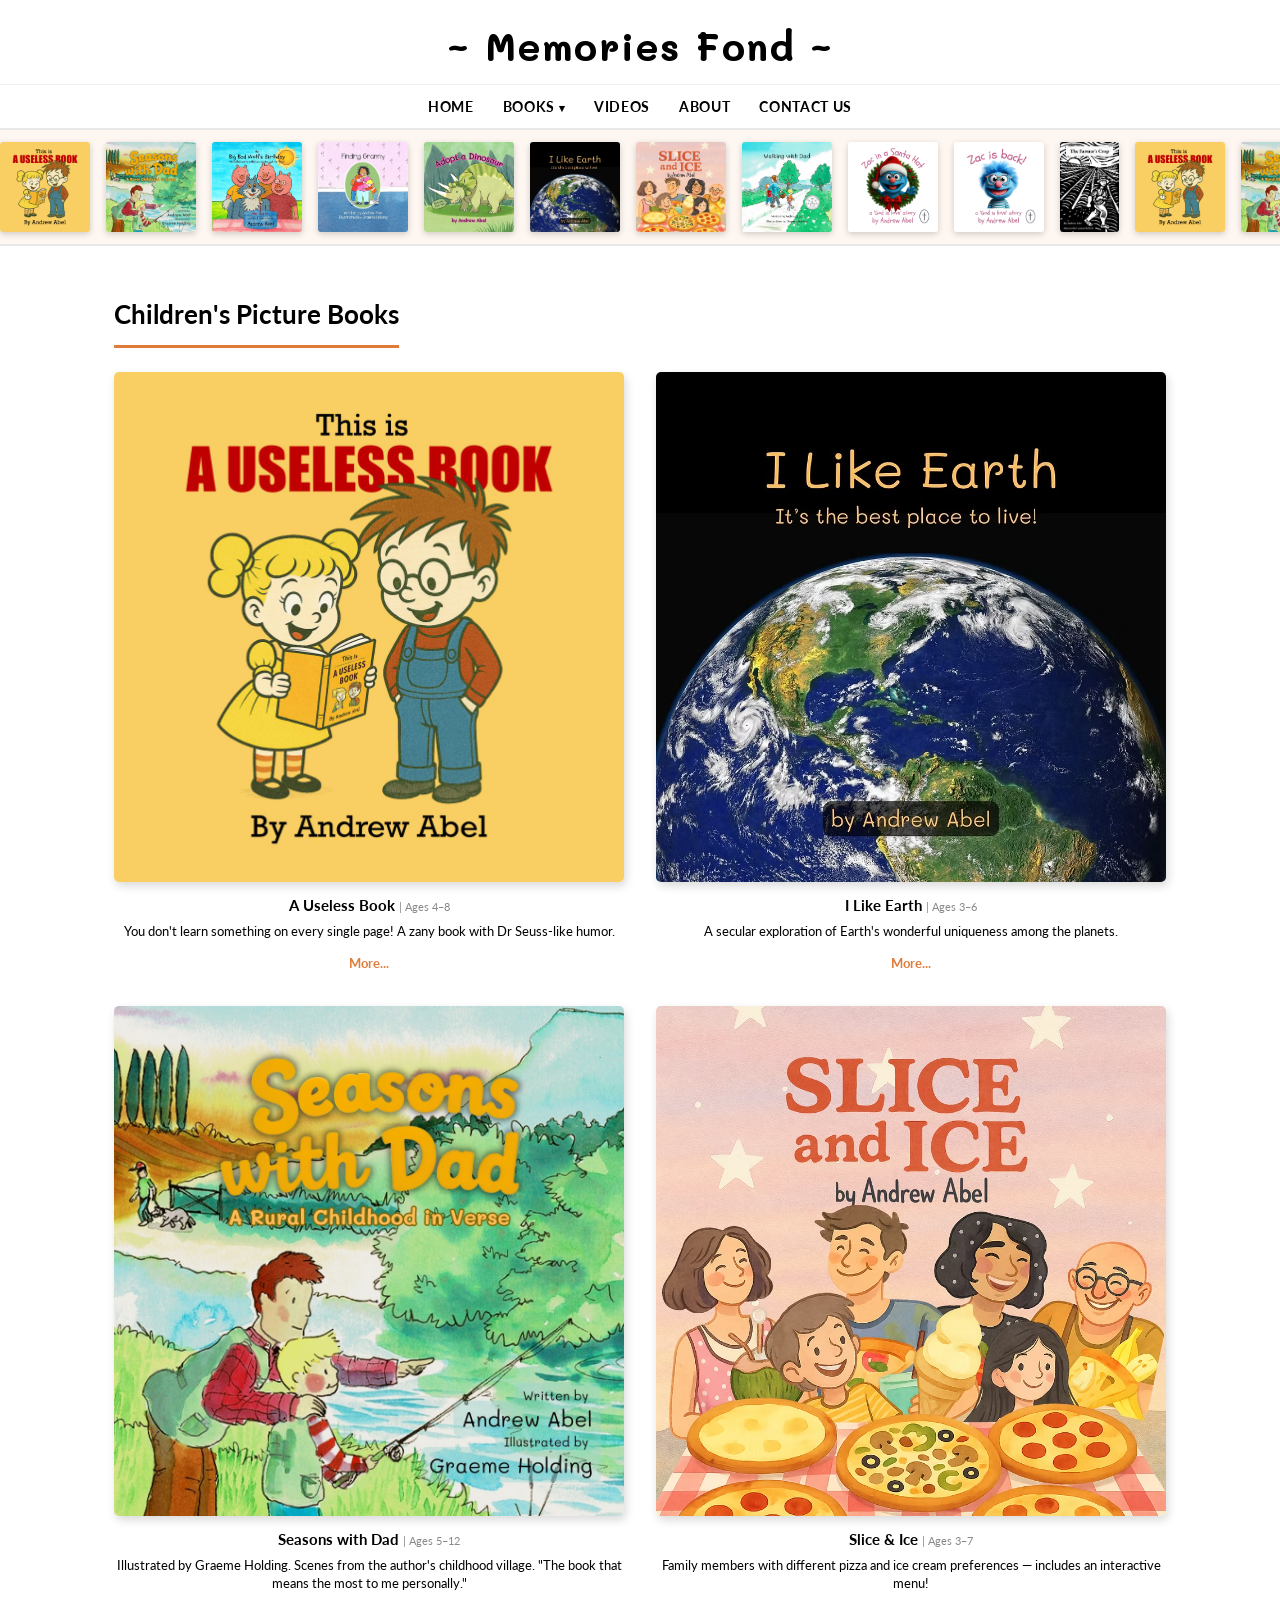
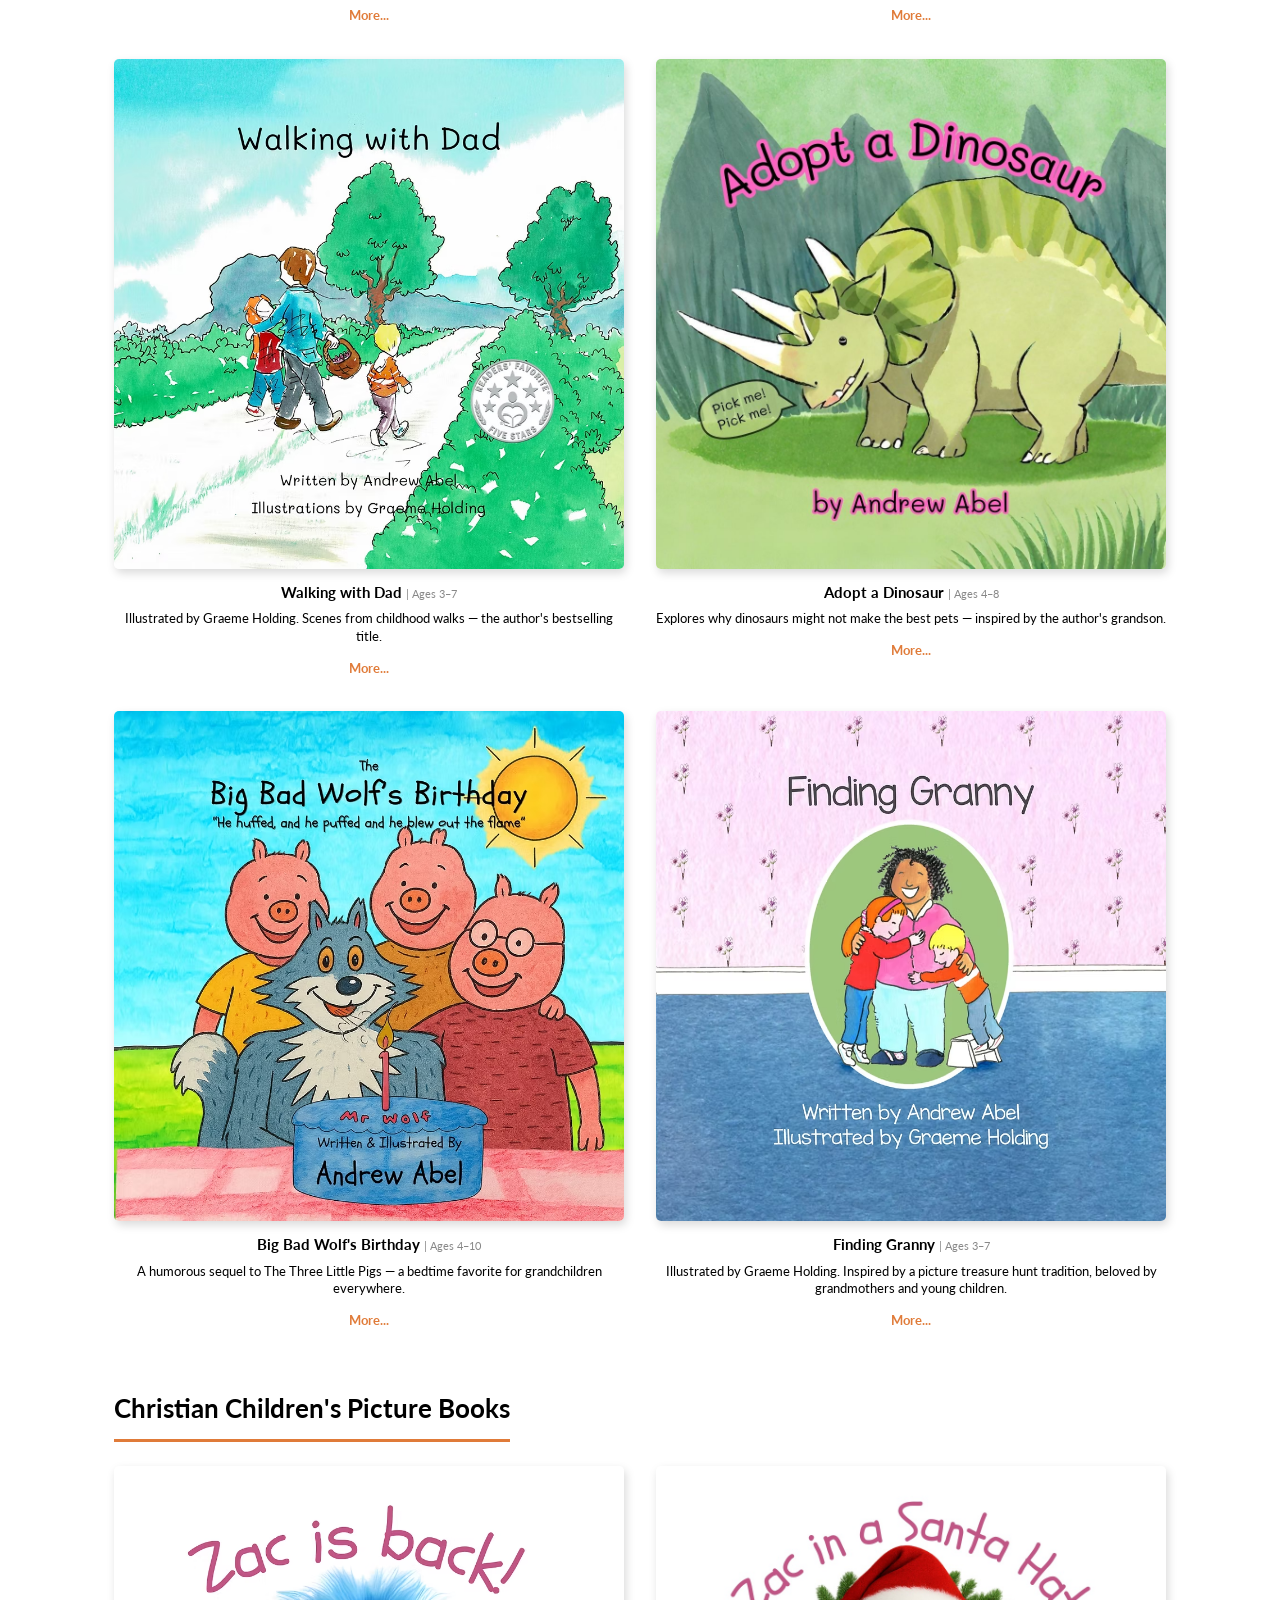
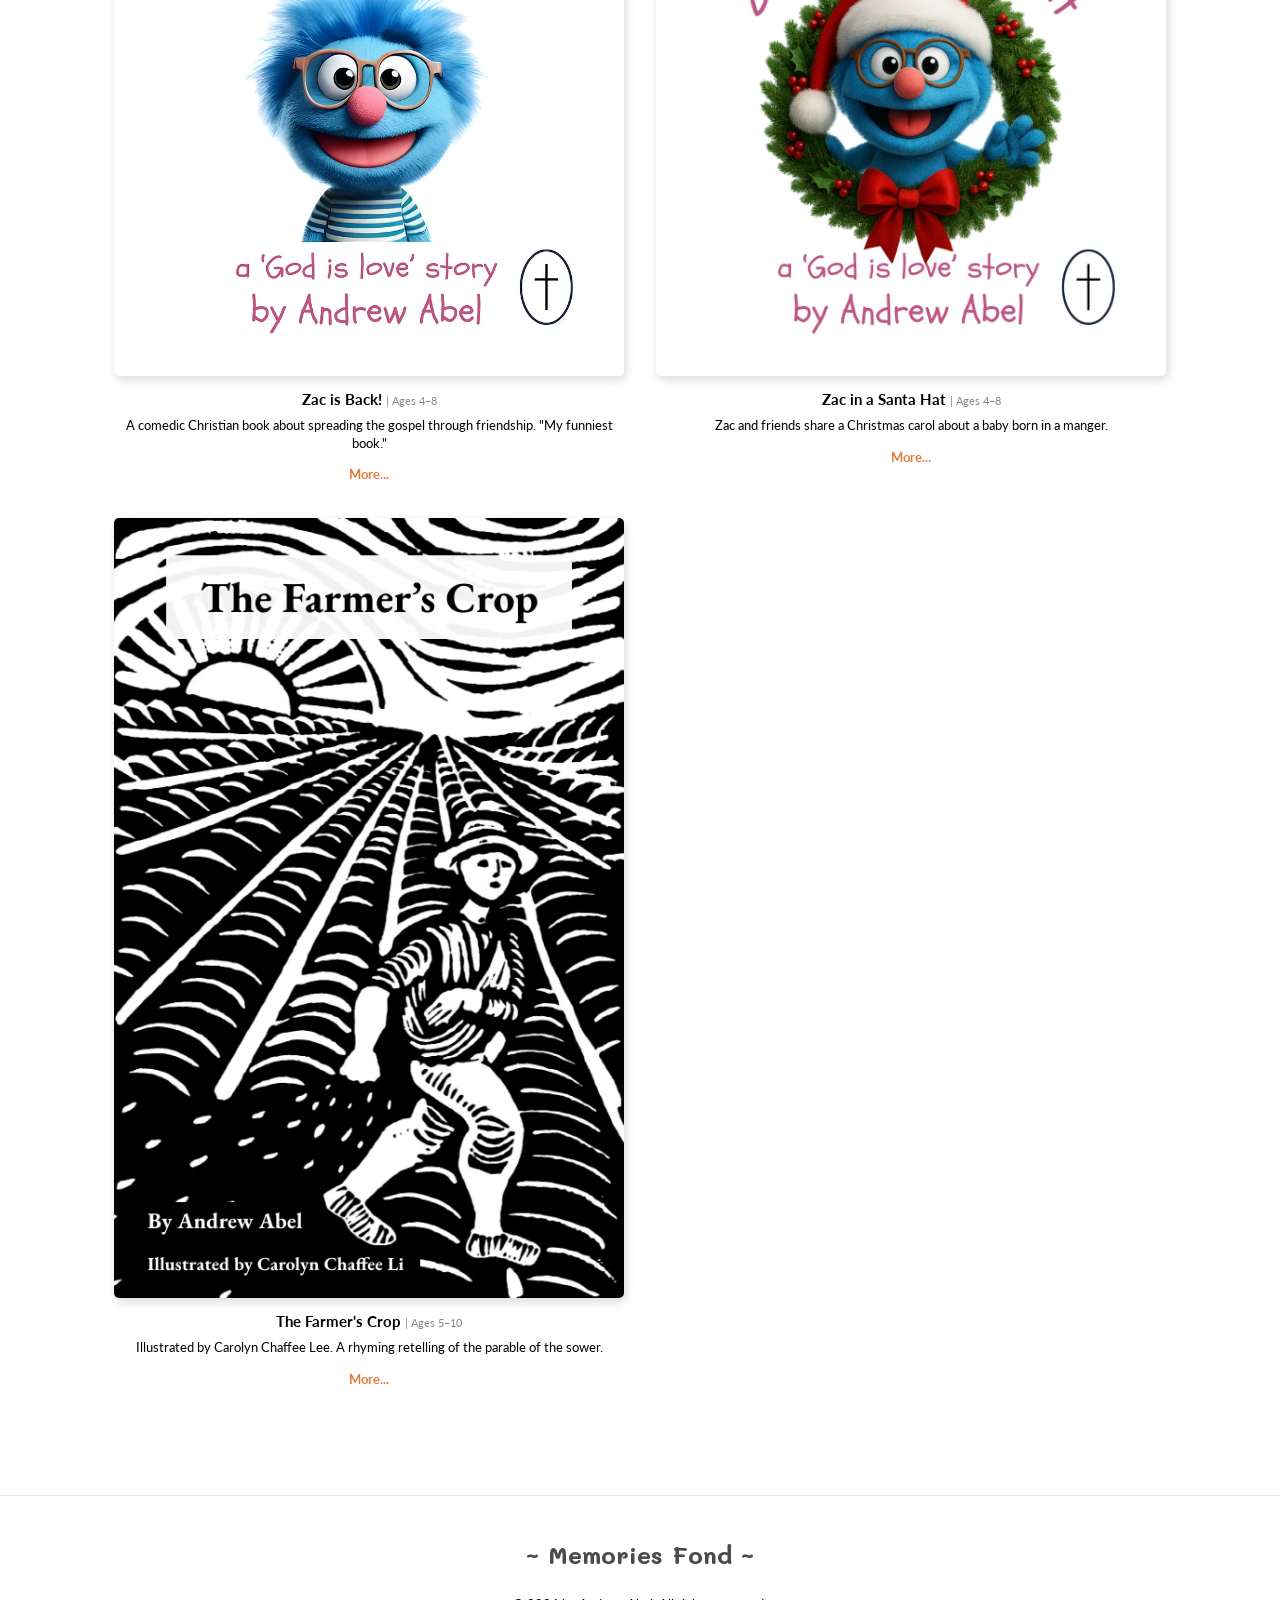
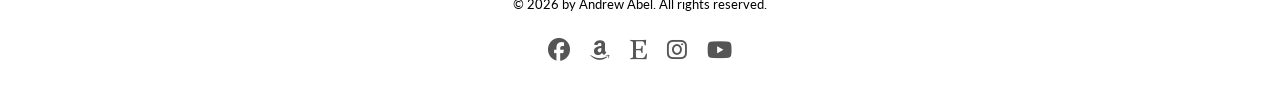
==== commit 230a6a50: "Mailerlite" ====
--- a/index.html
+++ b/index.html
@@ -47,6 +47,15 @@
     ]
   }
   </script>
+  <!-- MailerLite Universal -->
+  <script>
+    (function(w,d,e,u,f,l,n){w[f]=w[f]||function(){(w[f].q=w[f].q||[])
+    .push(arguments);},l=d.createElement(e),l.async=1,l.src=u,
+    n=d.getElementsByTagName(e)[0],n.parentNode.insertBefore(l,n);})
+    (window,document,'script','https://assets.mailerlite.com/js/universal.js','ml');
+    ml('account', '2463563');
+  </script>
+  <!-- End MailerLite Universal -->
 </head>
 <body>
 
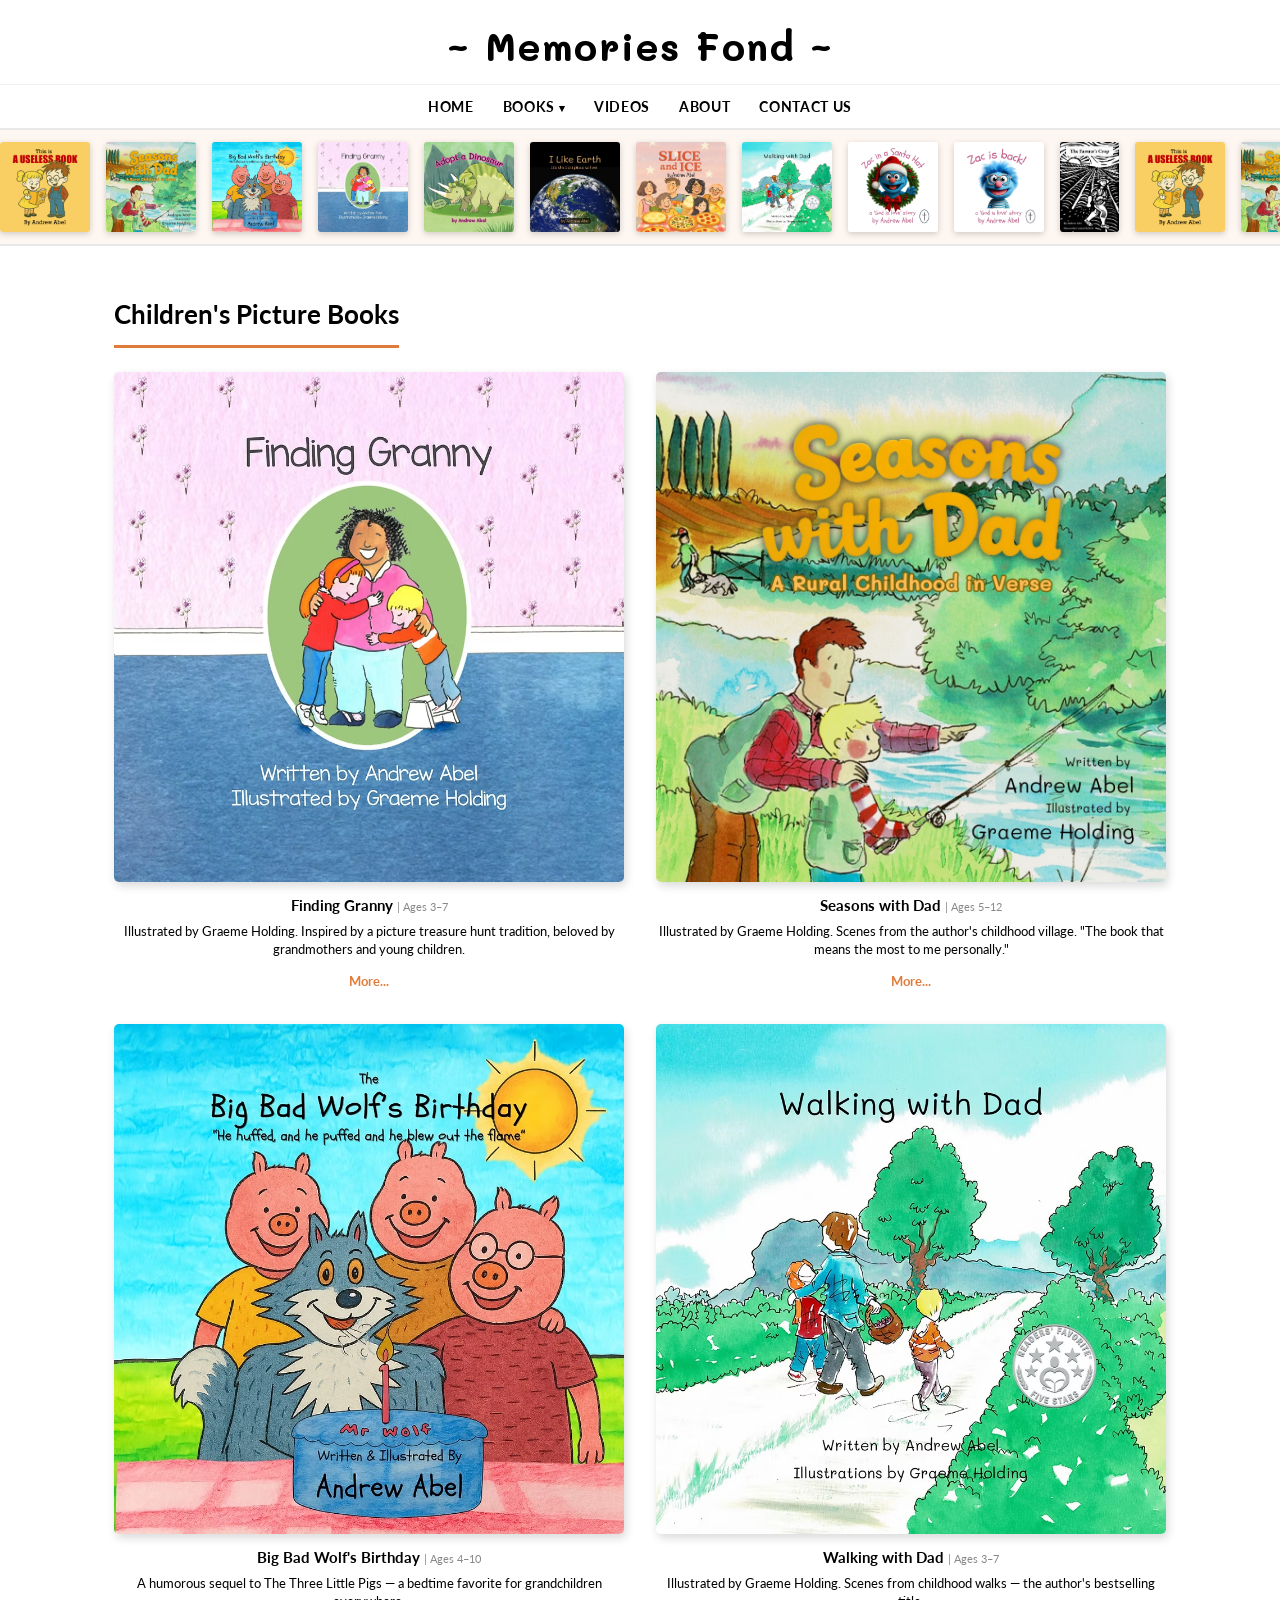
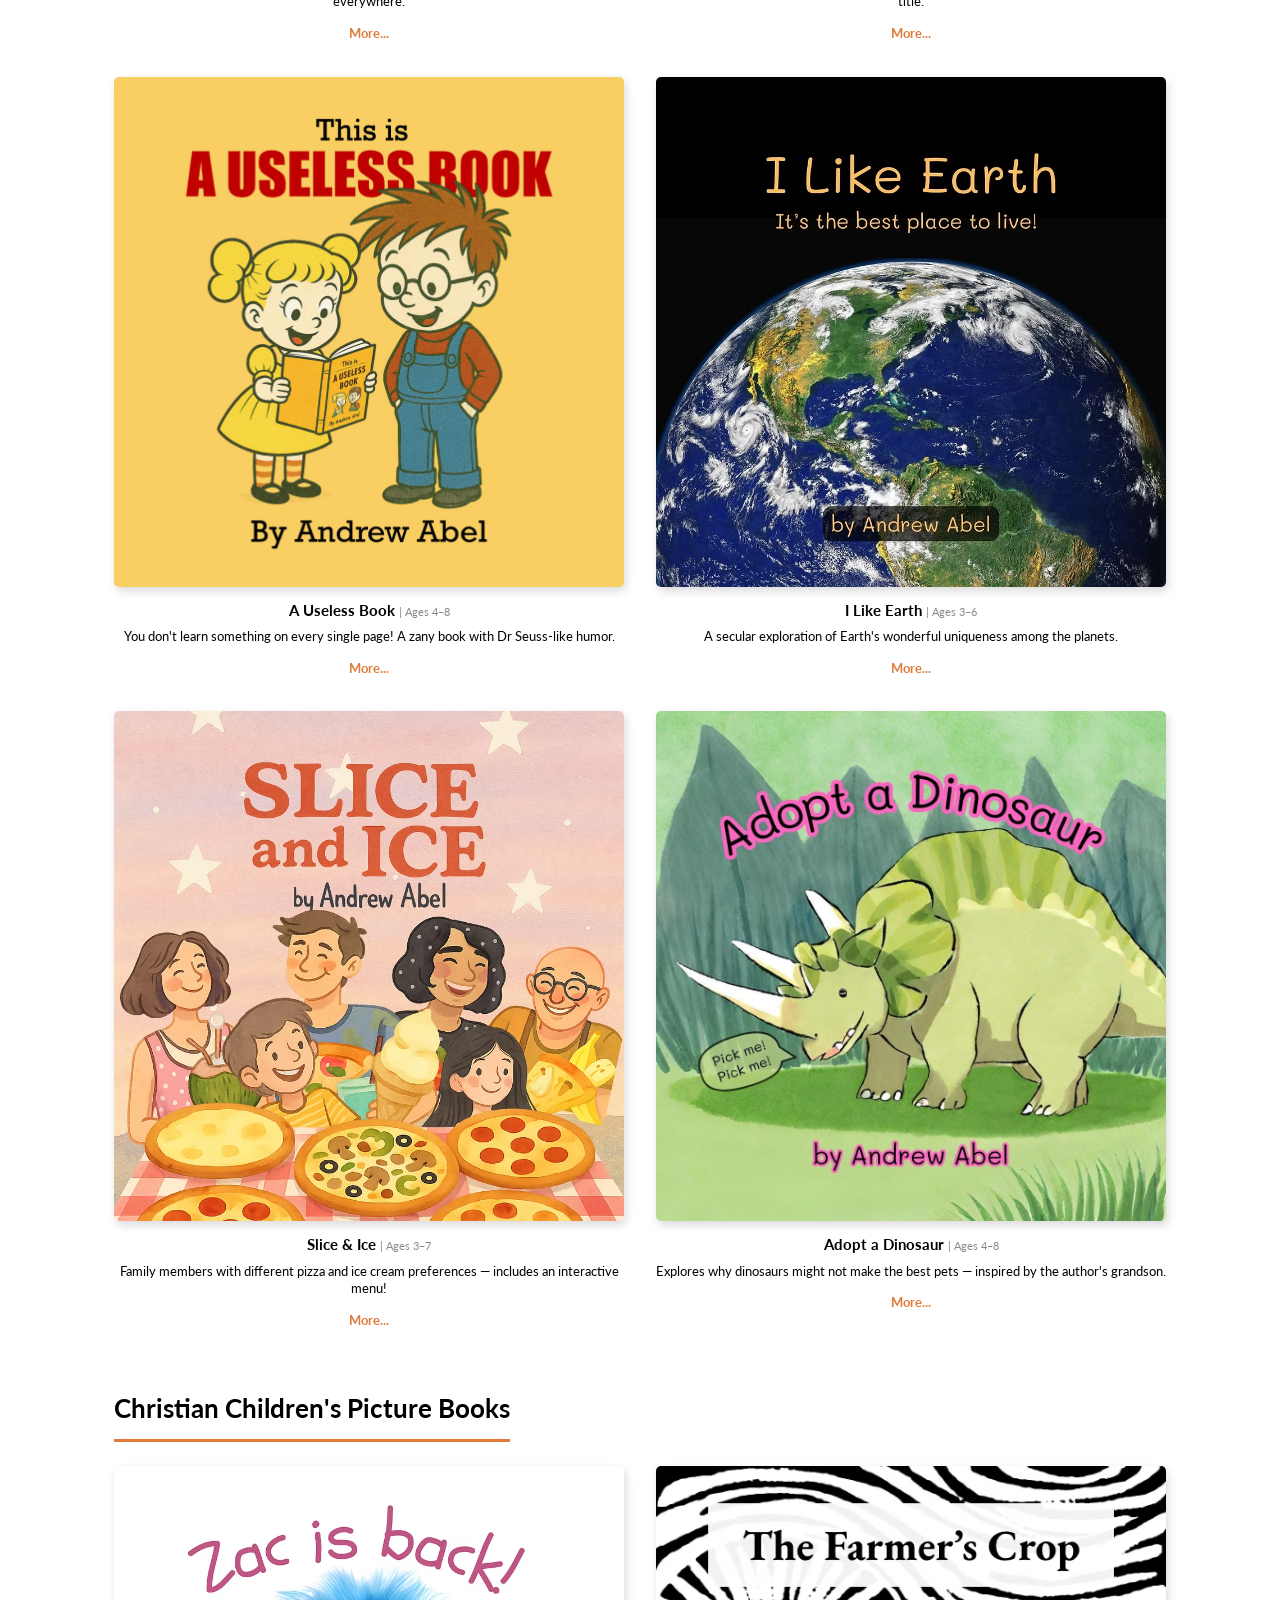
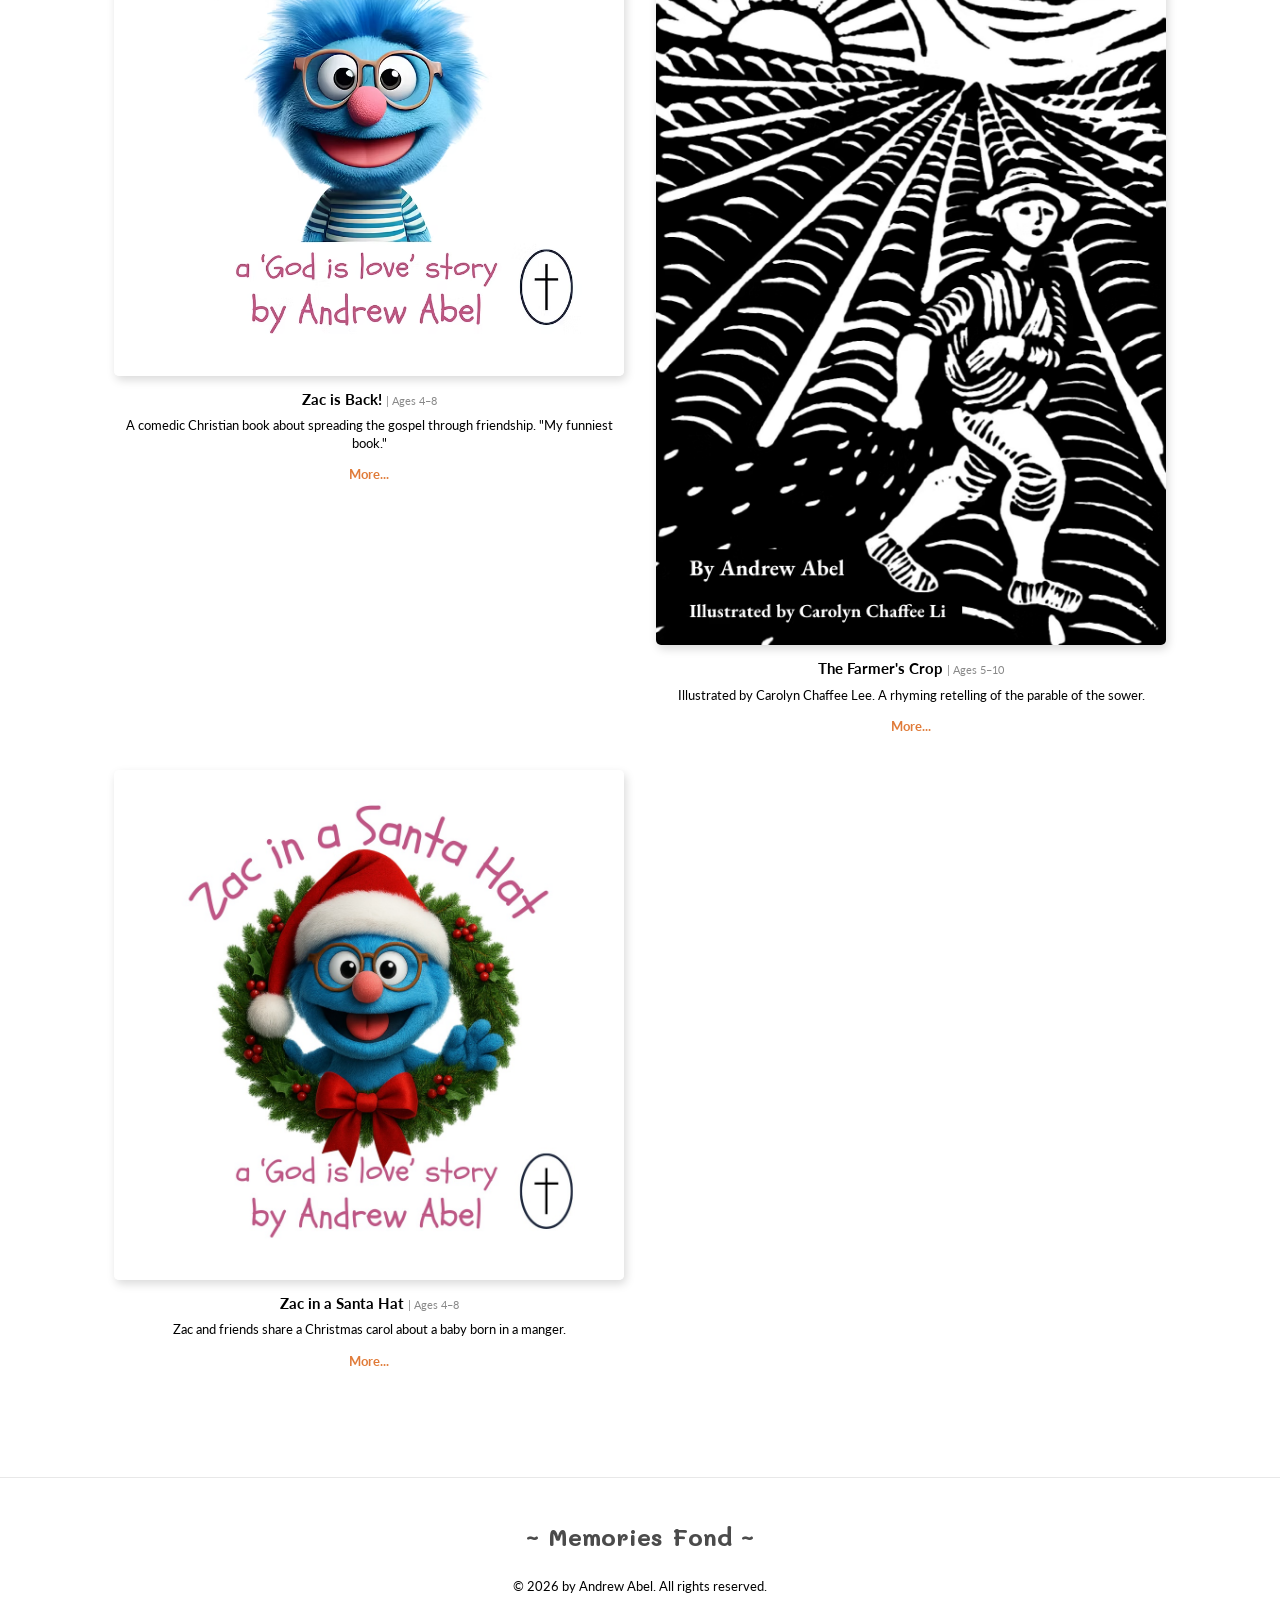
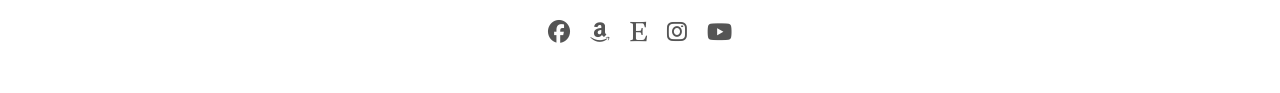
==== commit 0427d432: "Google Analytics" ====
--- a/index.html
+++ b/index.html
@@ -2,6 +2,14 @@
 <html lang="en">
 <head>
   <meta charset="UTF-8">
+<!-- Google tag (gtag.js) -->
+  <script async src="https://www.googletagmanager.com/gtag/js?id=G-MGW0G3P89L"></script>
+  <script>
+    window.dataLayer = window.dataLayer || [];
+    function gtag(){dataLayer.push(arguments);}
+    gtag('js', new Date());
+    gtag('config', 'G-MGW0G3P89L');
+  </script>
   <meta name="viewport" content="width=device-width, initial-scale=1.0">
   <link rel="icon" type="image/png" href="img/Memories Fond Square Logo Dec 2023.png">
   <title>Memories Fond | Heartwarming Children's Books by Andrew Abel</title>
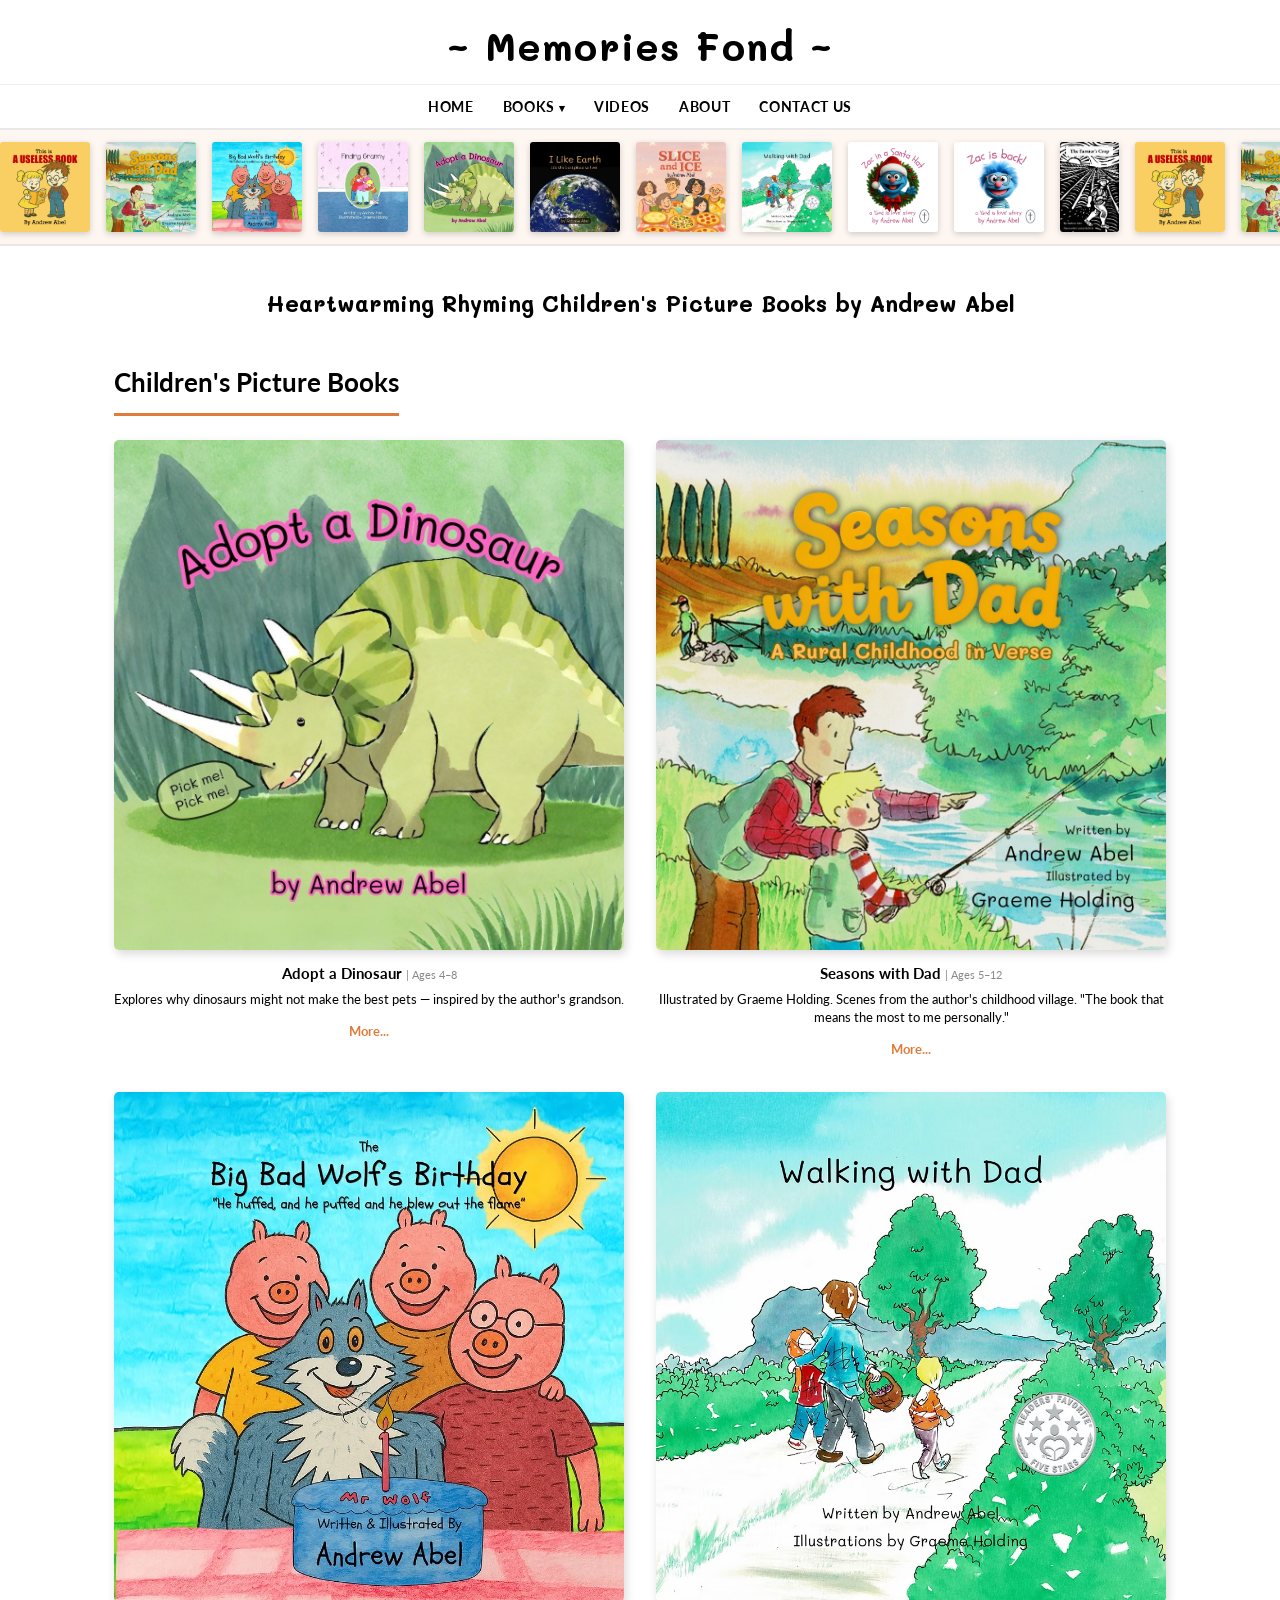
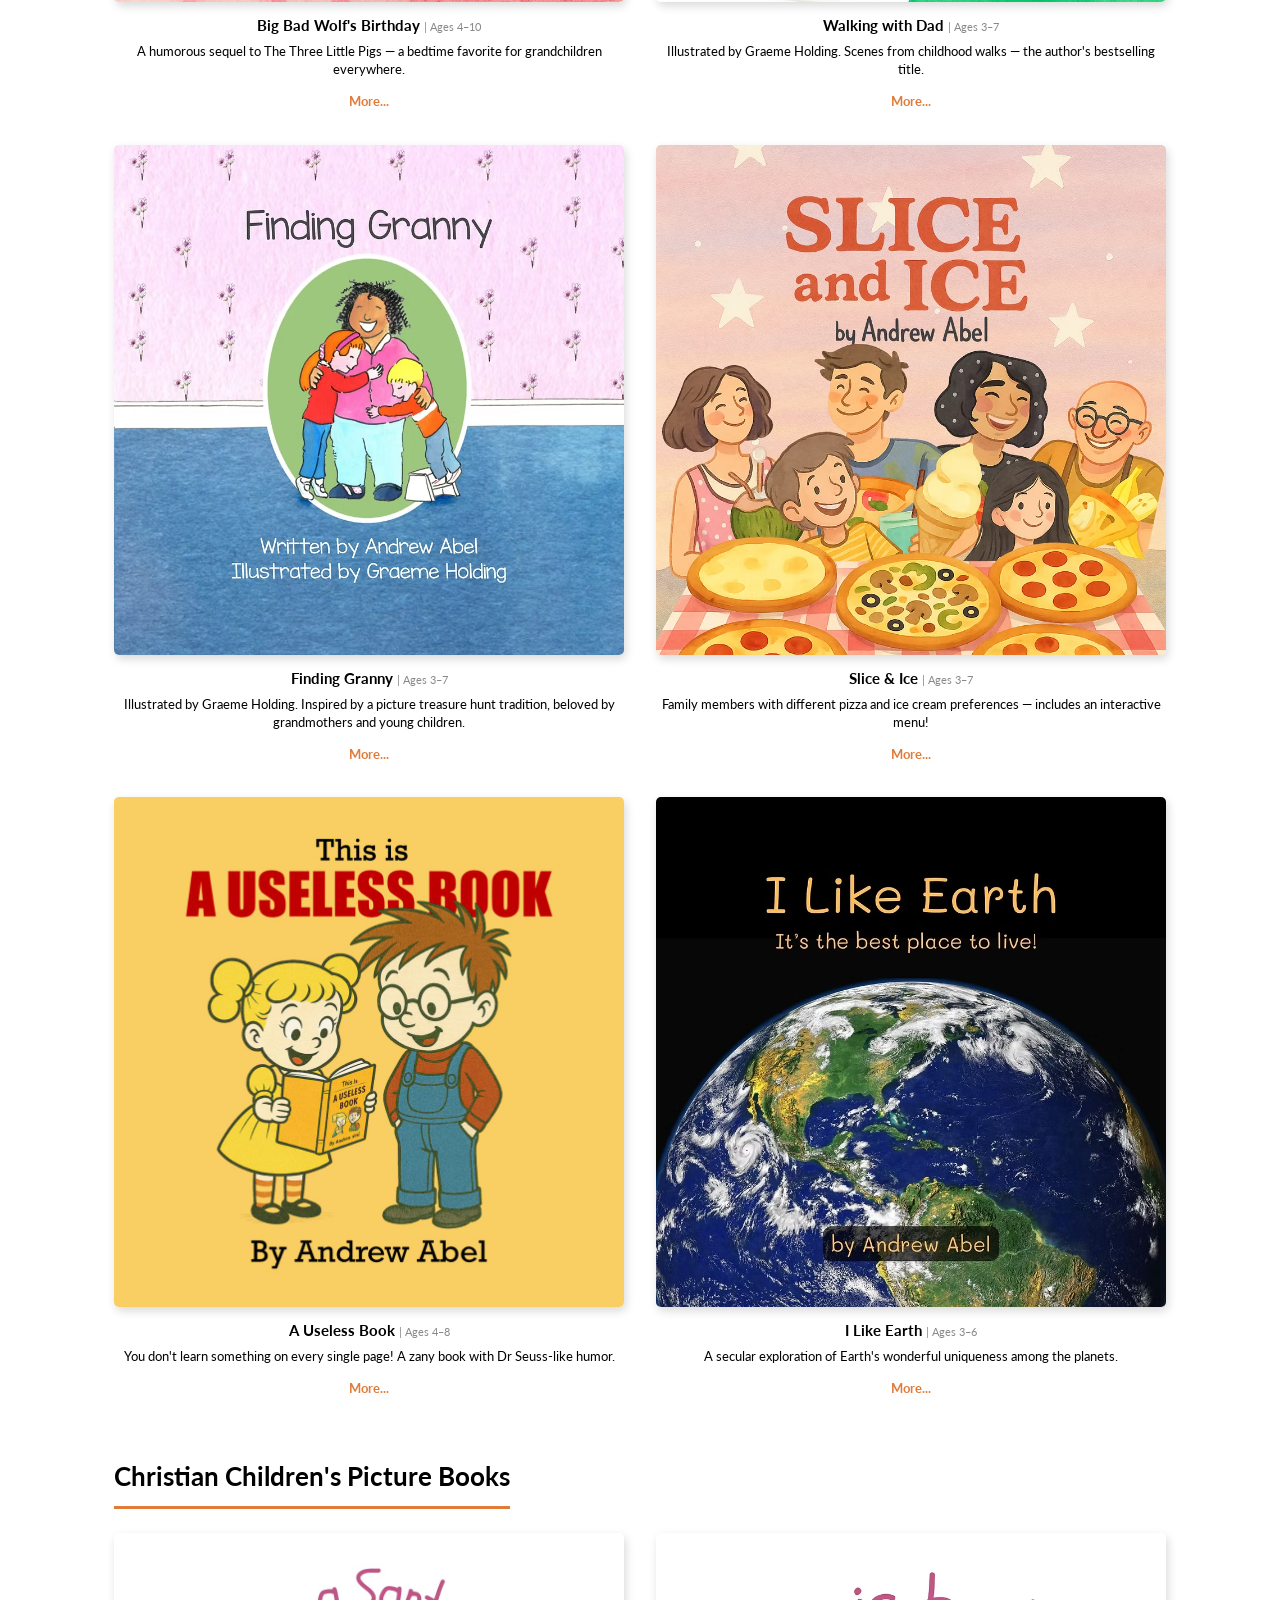
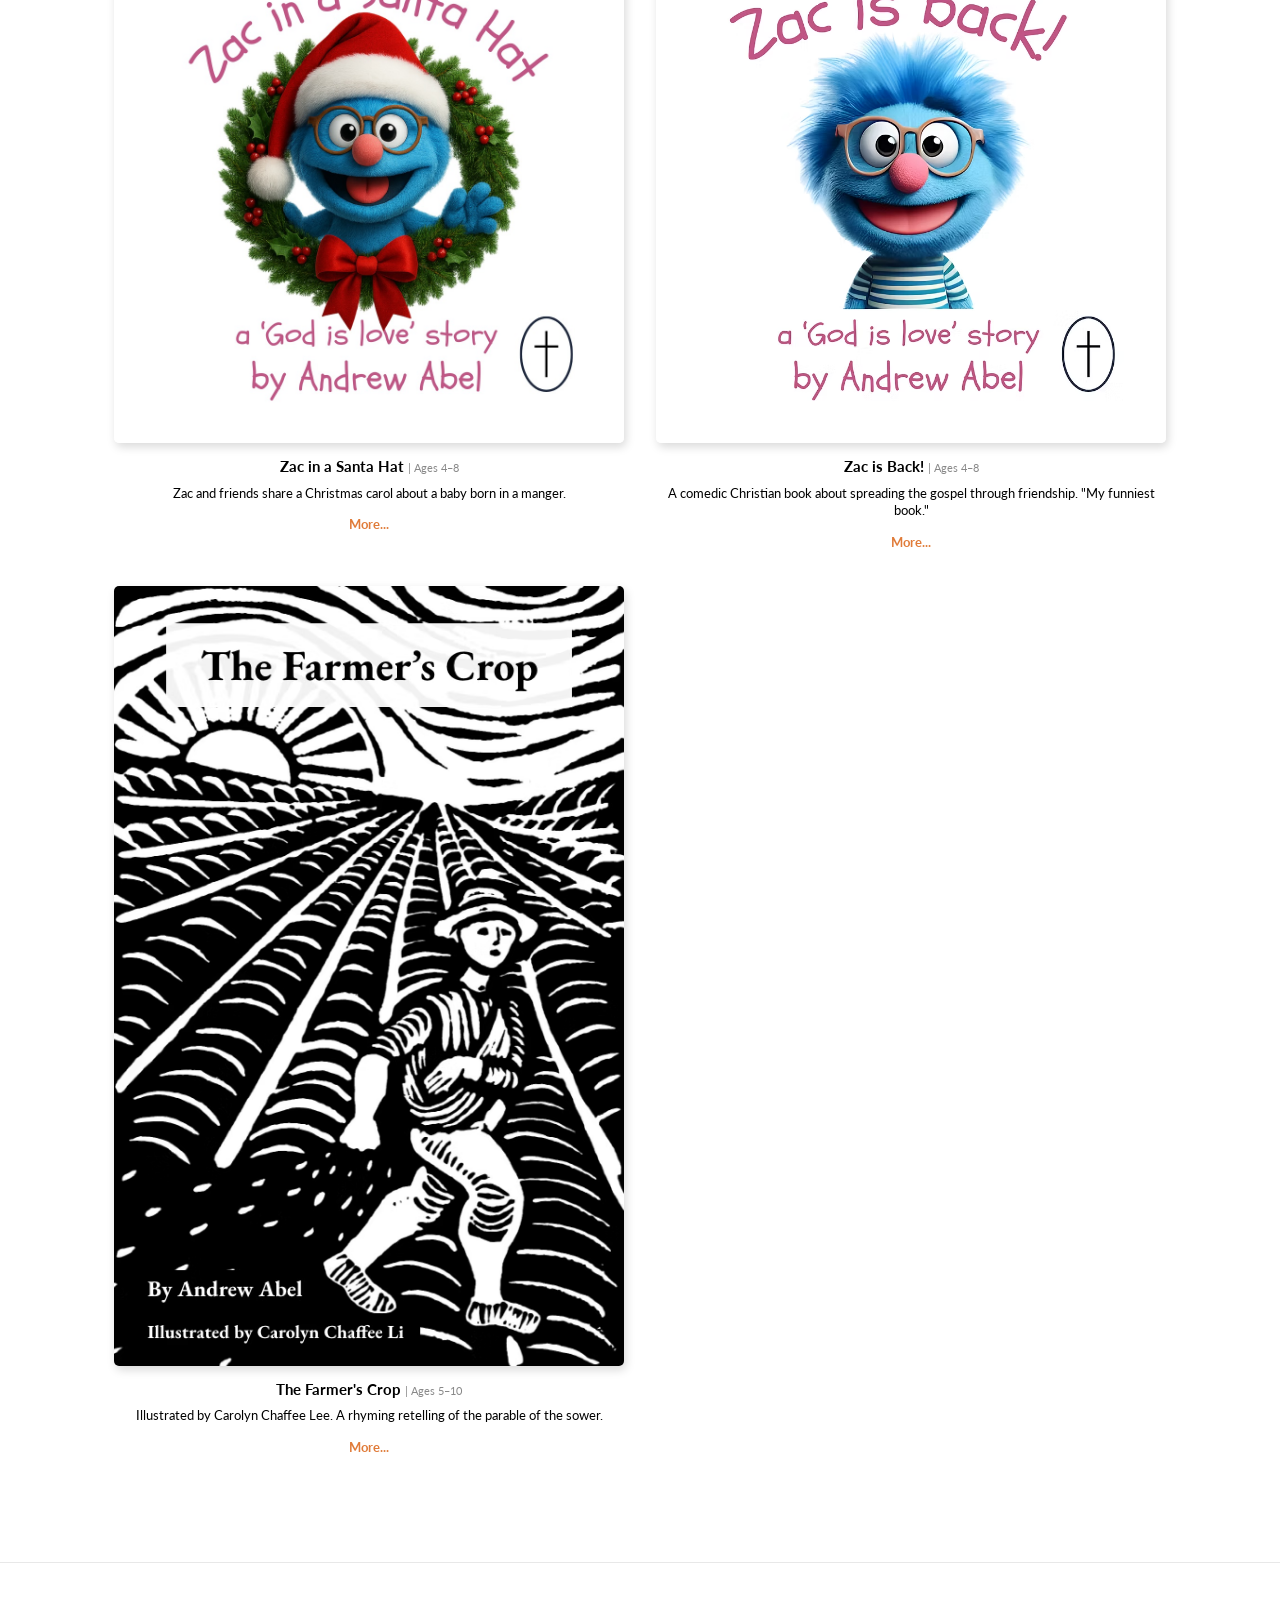
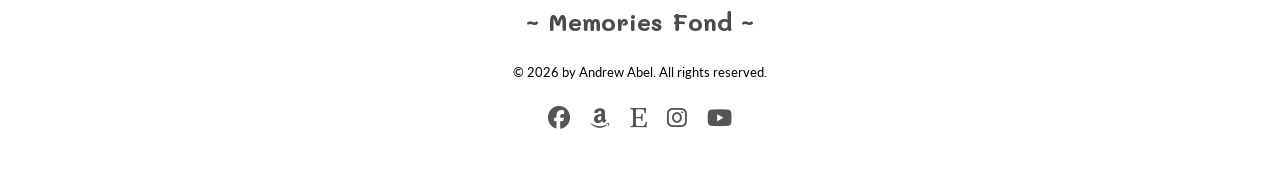
==== commit 10da5565: "LLMs" ====
--- a/index.html
+++ b/index.html
@@ -129,6 +129,8 @@
 
 <main>
 
+  <h1 class="home-hero">Heartwarming Rhyming Children's Picture Books by Andrew Abel</h1>
+
   <!-- Children's Picture Books -->
   <section>
     <h2>Children's Picture Books</h2>
--- a/css/style.css
+++ b/css/style.css
@@ -162,6 +162,15 @@
 /* ── Main content ── */
 main { max-width: 1100px; margin: 0 auto; padding: 3rem 1.5rem; }
 section { margin-bottom: 3.5rem; }
+
+.home-hero {
+  font-family: 'Mali', cursive;
+  font-size: 1.4rem;
+  font-weight: 700;
+  text-align: center;
+  color: #000;
+  margin: -0.5rem 0 2.5rem;
+}
 
 section h2 {
   font-family: 'Lato', sans-serif;
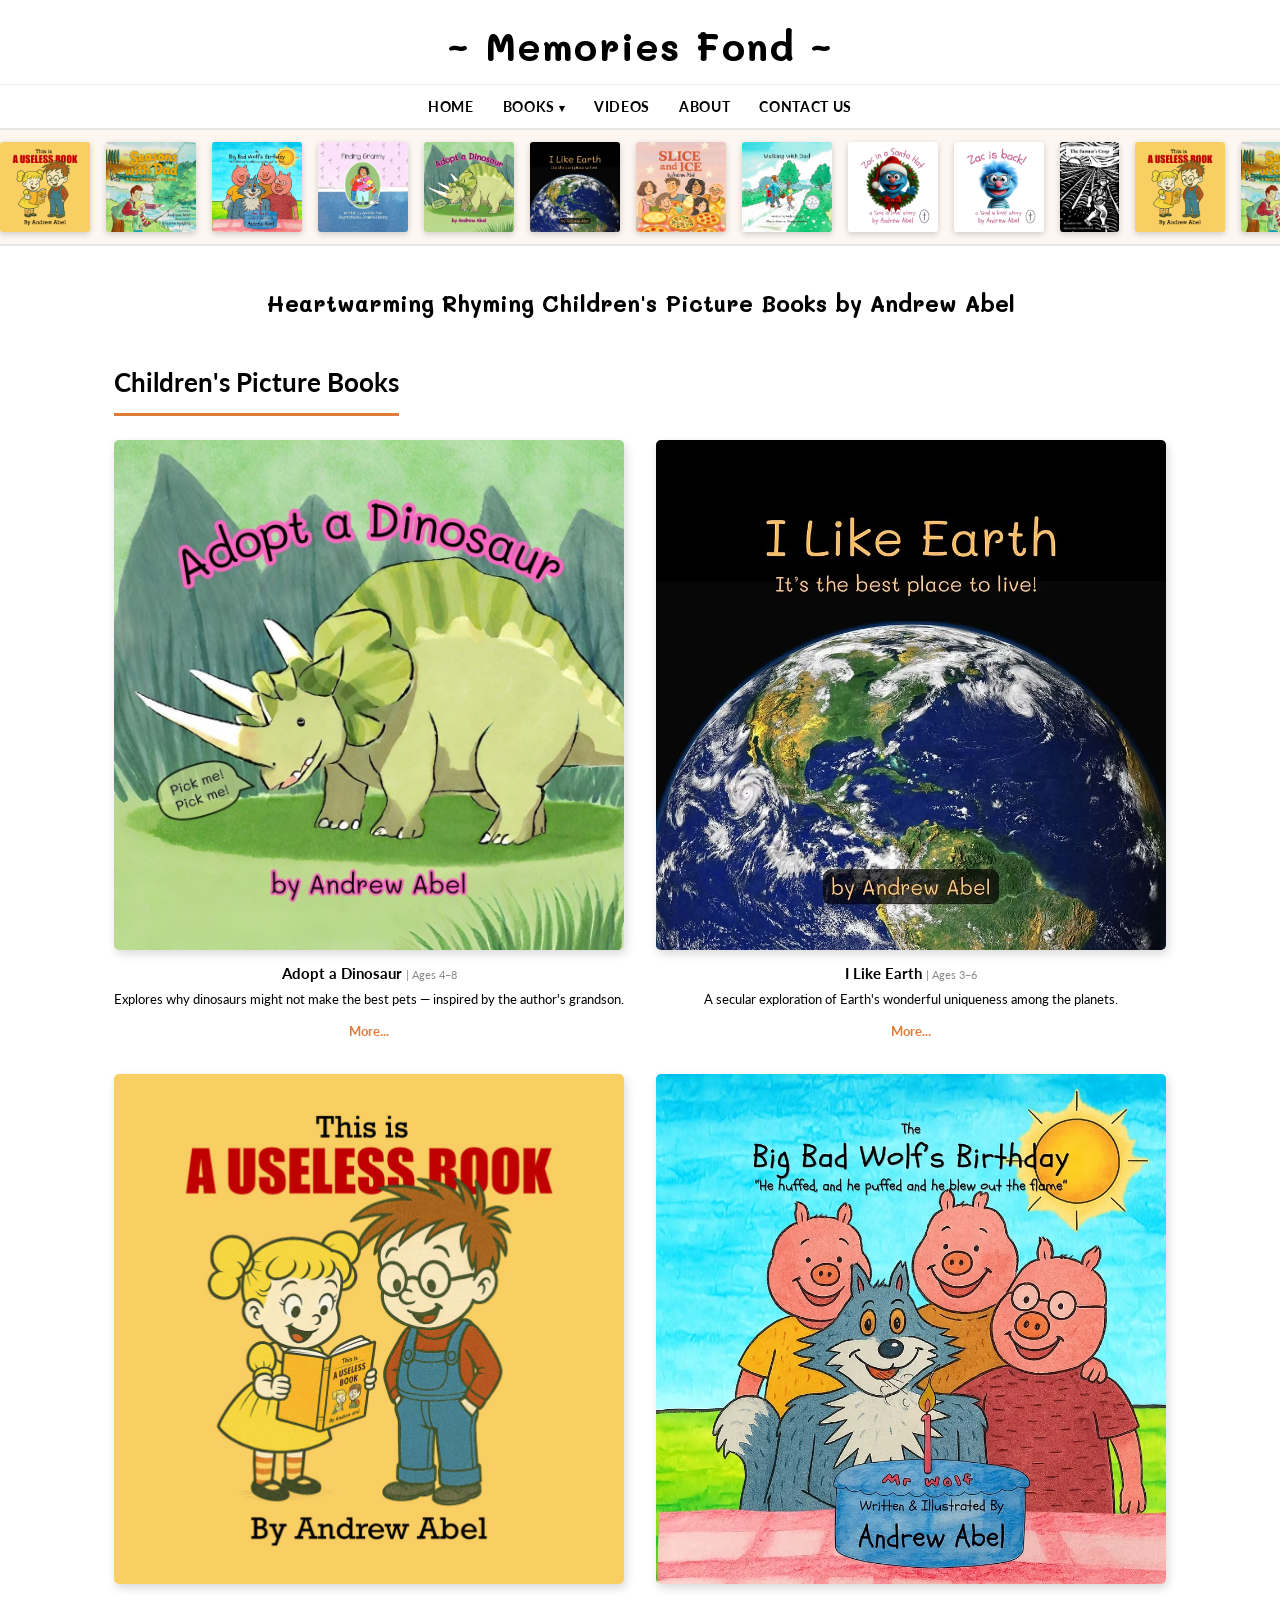
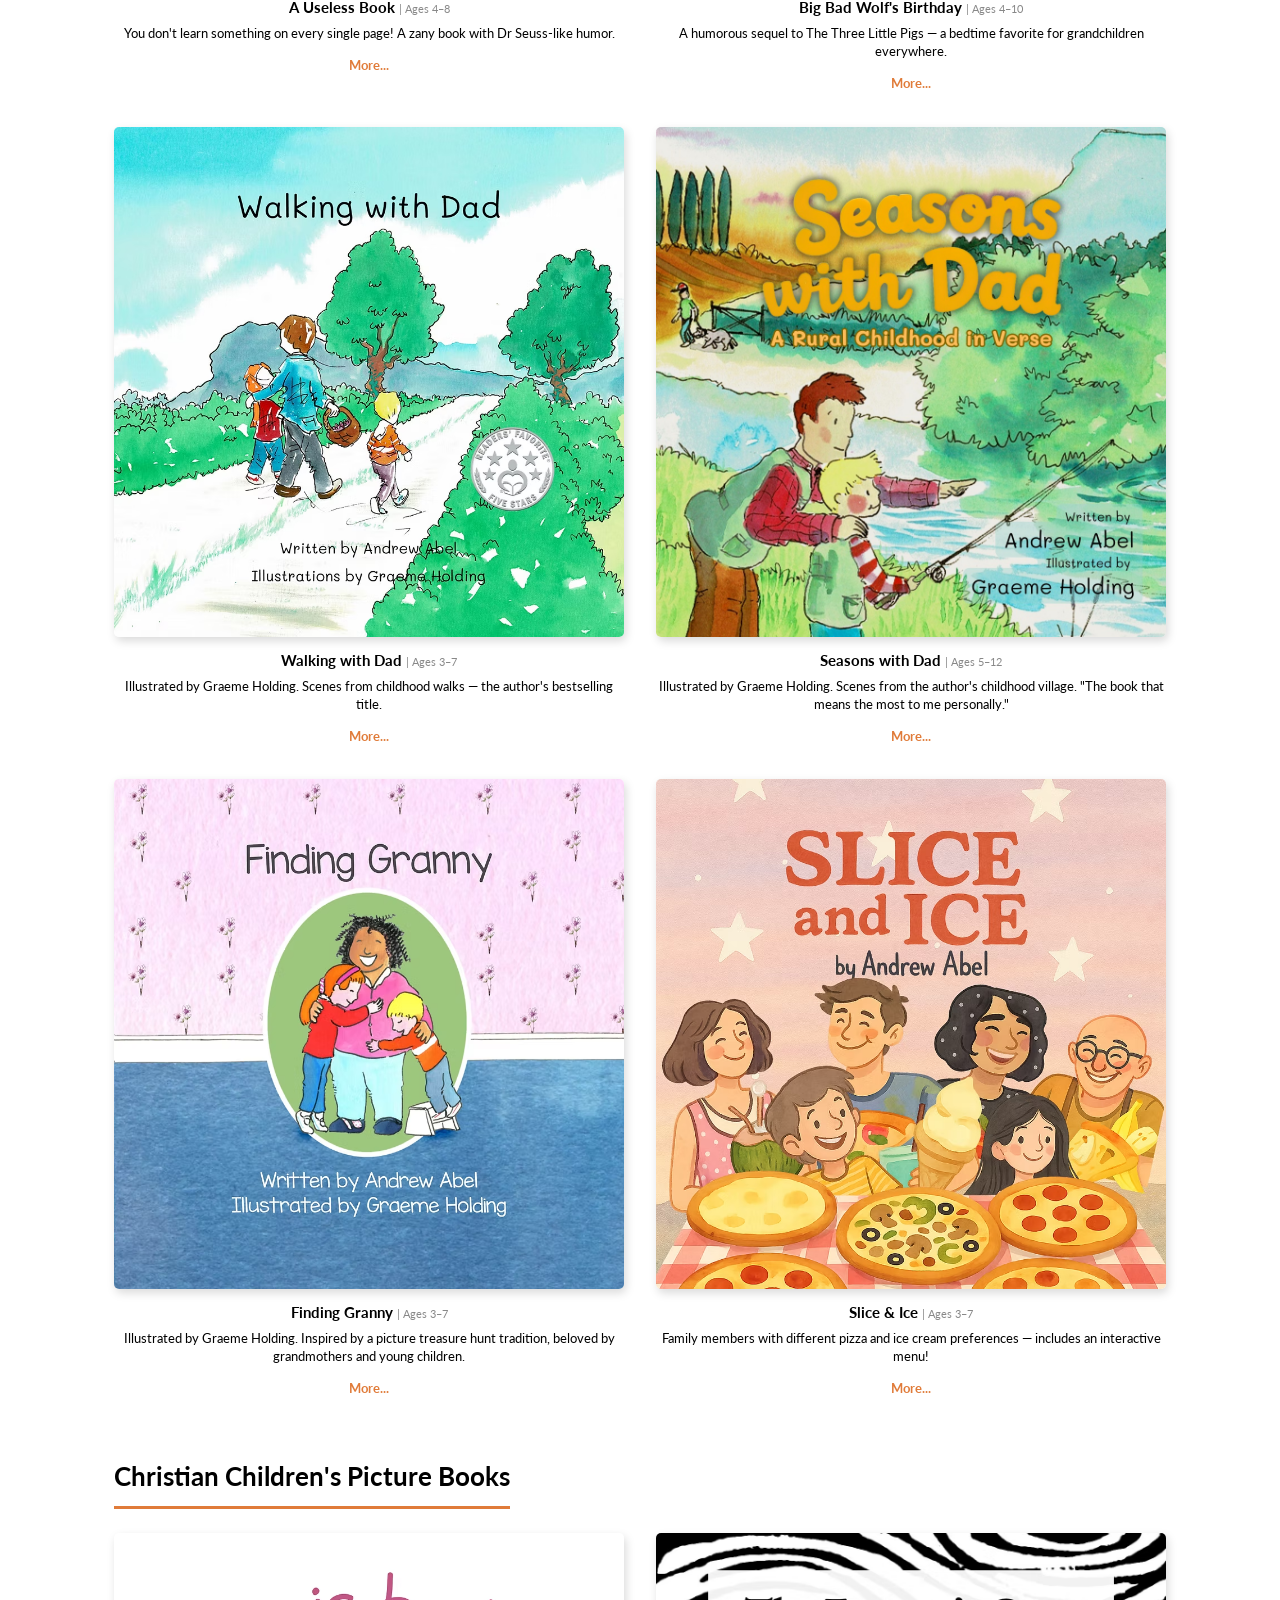
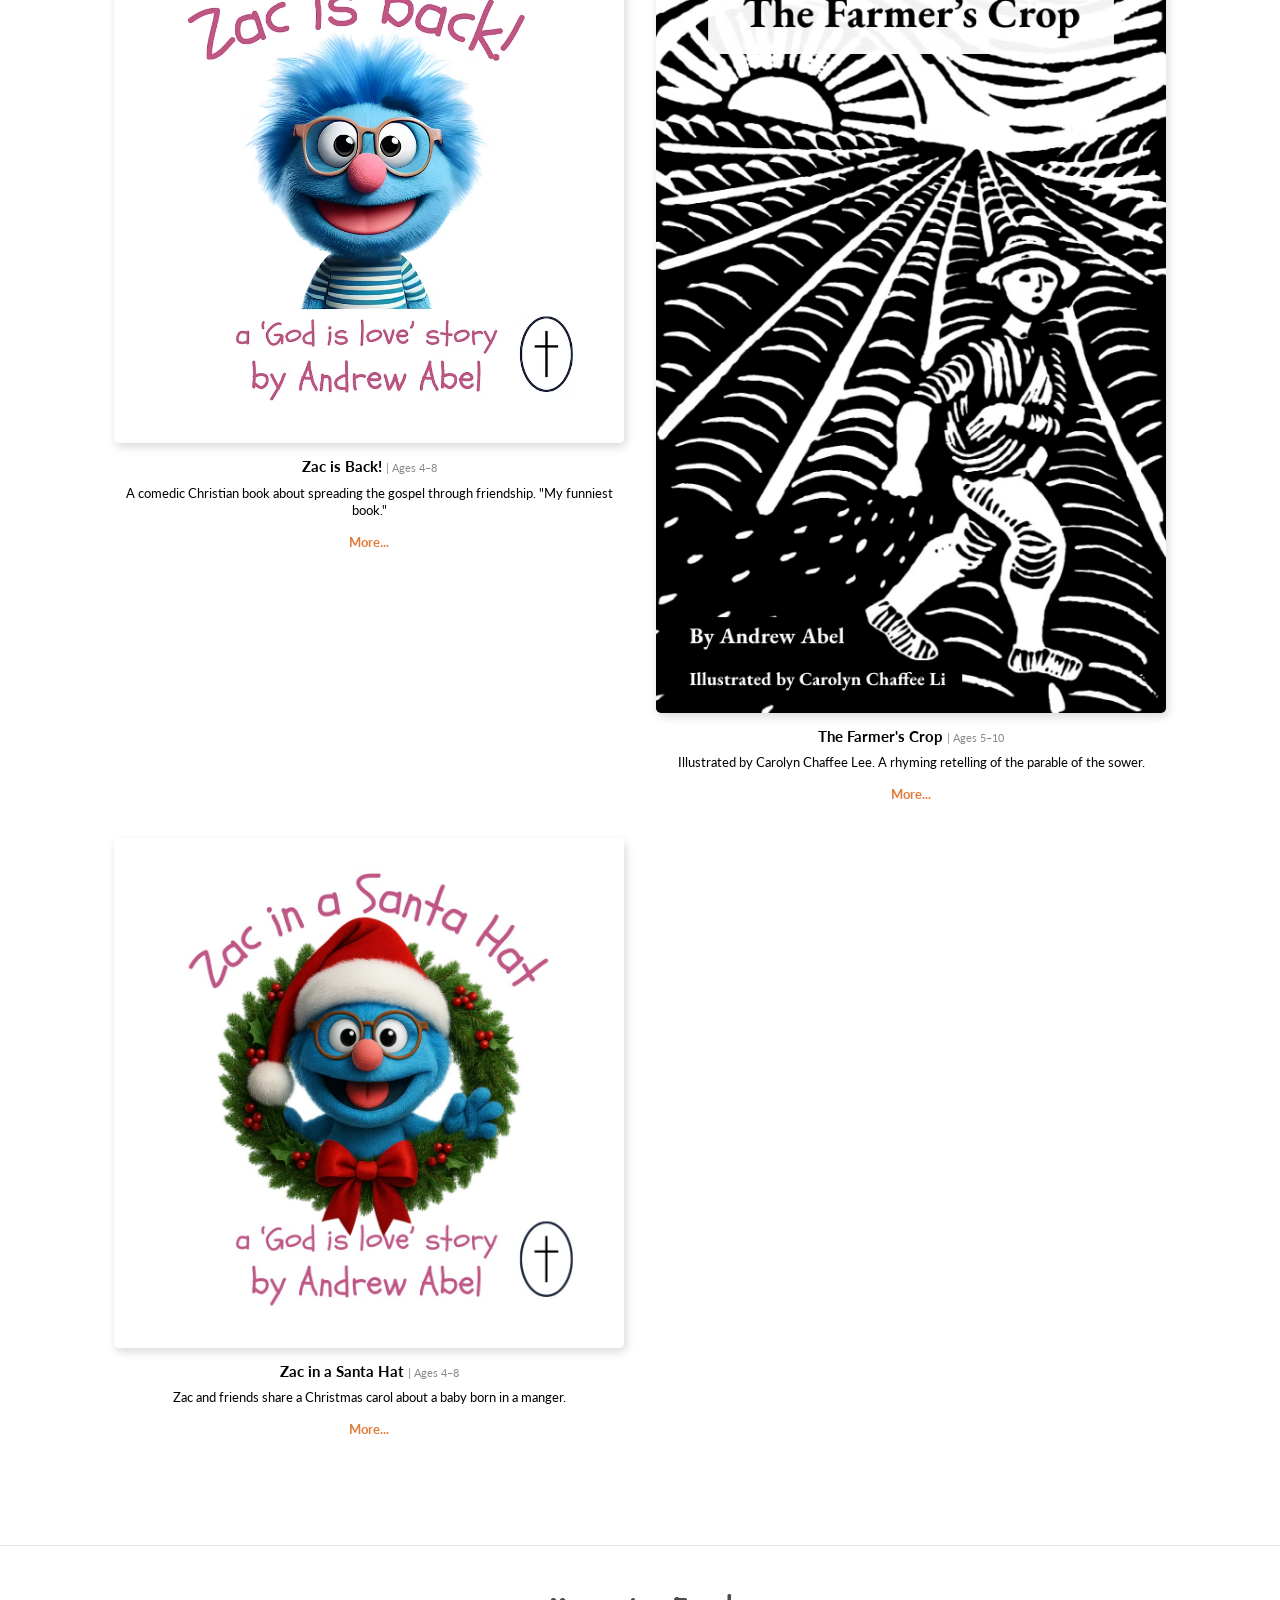
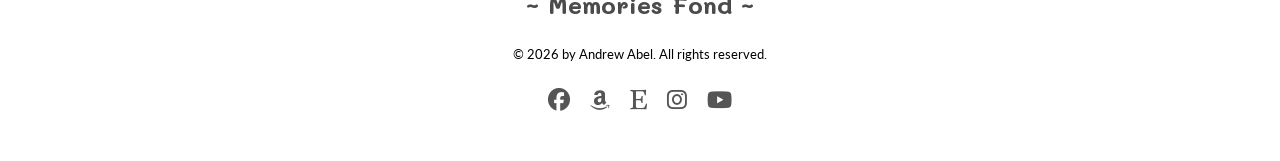
==== commit 1b3a7c83: "Improve image performance and add review structured data Add explicit width/height and loading="lazy" ====
--- a/index.html
+++ b/index.html
@@ -102,28 +102,28 @@
 
 <div class="cover-ticker">
   <div class="cover-ticker-track">
-    <a href="books/a-useless-book.html"><img src="img/A Useless Book - Cover v1 (Narrow Margins).jpg" alt="A Useless Book"></a>
-    <a href="books/seasons-with-dad.html"><img src="img/Seasons With Dad - Cover 12.jpg" alt="Seasons with Dad"></a>
-    <a href="books/big-bad-wolfs-birthday.html"><img src="img/Big Bad Wolf's Birthday - Front Cover - 1 page v2.avif" alt="Big Bad Wolf's Birthday"></a>
-    <a href="books/finding-granny.html"><img src="img/Finding Granny Cover.avif" alt="Finding Granny"></a>
-    <a href="books/adopt-a-dinosaur.html"><img src="img/Adopt a Dinosaur - Front Cover 3.jpg" alt="Adopt a Dinosaur"></a>
-    <a href="books/i-like-earth.html"><img src="img/I Like Earth - eBook Front Page.avif" alt="I Like Earth"></a>
-    <a href="books/slice-and-ice.html"><img src="img/Copy of Slice and Ice Cover 2nd Ed v1.avif" alt="Slice &amp; Ice"></a>
-    <a href="books/walking-with-dad.html"><img src="img/Walking with Dad (B&N Hardcover Front Cover) with seal v1.avif" alt="Walking with Dad"></a>
-    <a href="books/zac-in-a-santa-hat.html"><img src="img/Zac in a Santa Hat Front Cover v3.jpg" alt="Zac in a Santa Hat"></a>
-    <a href="books/zac-is-back.html"><img src="img/Zac is Back! Front Cover v3.avif" alt="Zac is Back!"></a>
-    <a href="books/the-farmers-crop.html"><img src="img/The Farmer's Crop Cover 4 (uncropped).avif" alt="The Farmer's Crop"></a>
-    <a href="books/a-useless-book.html" aria-hidden="true" tabindex="-1"><img src="img/A Useless Book - Cover v1 (Narrow Margins).jpg" alt=""></a>
-    <a href="books/seasons-with-dad.html" aria-hidden="true" tabindex="-1"><img src="img/Seasons With Dad - Cover 12.jpg" alt=""></a>
-    <a href="books/big-bad-wolfs-birthday.html" aria-hidden="true" tabindex="-1"><img src="img/Big Bad Wolf's Birthday - Front Cover - 1 page v2.avif" alt=""></a>
-    <a href="books/finding-granny.html" aria-hidden="true" tabindex="-1"><img src="img/Finding Granny Cover.avif" alt=""></a>
-    <a href="books/adopt-a-dinosaur.html" aria-hidden="true" tabindex="-1"><img src="img/Adopt a Dinosaur - Front Cover 3.jpg" alt=""></a>
-    <a href="books/i-like-earth.html" aria-hidden="true" tabindex="-1"><img src="img/I Like Earth - eBook Front Page.avif" alt=""></a>
-    <a href="books/slice-and-ice.html" aria-hidden="true" tabindex="-1"><img src="img/Copy of Slice and Ice Cover 2nd Ed v1.avif" alt=""></a>
-    <a href="books/walking-with-dad.html" aria-hidden="true" tabindex="-1"><img src="img/Walking with Dad (B&N Hardcover Front Cover) with seal v1.avif" alt=""></a>
-    <a href="books/zac-in-a-santa-hat.html" aria-hidden="true" tabindex="-1"><img src="img/Zac in a Santa Hat Front Cover v3.jpg" alt=""></a>
-    <a href="books/zac-is-back.html" aria-hidden="true" tabindex="-1"><img src="img/Zac is Back! Front Cover v3.avif" alt=""></a>
-    <a href="books/the-farmers-crop.html" aria-hidden="true" tabindex="-1"><img src="img/The Farmer's Crop Cover 4 (uncropped).avif" alt=""></a>
+    <a href="books/a-useless-book.html"><img src="img/A Useless Book - Cover v1 (Narrow Margins).jpg" alt="A Useless Book" width="1024" height="1024"></a>
+    <a href="books/seasons-with-dad.html"><img src="img/Seasons With Dad - Cover 12.jpg" alt="Seasons with Dad" width="1080" height="1080"></a>
+    <a href="books/big-bad-wolfs-birthday.html"><img src="img/Big Bad Wolf's Birthday - Front Cover - 1 page v2.avif" alt="Big Bad Wolf's Birthday" width="908" height="908"></a>
+    <a href="books/finding-granny.html"><img src="img/Finding Granny Cover.avif" alt="Finding Granny" width="908" height="908"></a>
+    <a href="books/adopt-a-dinosaur.html"><img src="img/Adopt a Dinosaur - Front Cover 3.jpg" alt="Adopt a Dinosaur" width="1080" height="1080"></a>
+    <a href="books/i-like-earth.html"><img src="img/I Like Earth - eBook Front Page.avif" alt="I Like Earth" width="908" height="908"></a>
+    <a href="books/slice-and-ice.html"><img src="img/Copy of Slice and Ice Cover 2nd Ed v1.avif" alt="Slice &amp; Ice" width="908" height="908"></a>
+    <a href="books/walking-with-dad.html"><img src="img/Walking with Dad (B&N Hardcover Front Cover) with seal v1.avif" alt="Walking with Dad" width="908" height="908"></a>
+    <a href="books/zac-in-a-santa-hat.html"><img src="img/Zac in a Santa Hat Front Cover v3.jpg" alt="Zac in a Santa Hat" width="1080" height="1080"></a>
+    <a href="books/zac-is-back.html"><img src="img/Zac is Back! Front Cover v3.avif" alt="Zac is Back!" width="908" height="908"></a>
+    <a href="books/the-farmers-crop.html"><img src="img/The Farmer's Crop Cover 4 (uncropped).avif" alt="The Farmer's Crop" width="548" height="838"></a>
+    <a href="books/a-useless-book.html" aria-hidden="true" tabindex="-1"><img src="img/A Useless Book - Cover v1 (Narrow Margins).jpg" alt="" width="1024" height="1024"></a>
+    <a href="books/seasons-with-dad.html" aria-hidden="true" tabindex="-1"><img src="img/Seasons With Dad - Cover 12.jpg" alt="" width="1080" height="1080"></a>
+    <a href="books/big-bad-wolfs-birthday.html" aria-hidden="true" tabindex="-1"><img src="img/Big Bad Wolf's Birthday - Front Cover - 1 page v2.avif" alt="" width="908" height="908"></a>
+    <a href="books/finding-granny.html" aria-hidden="true" tabindex="-1"><img src="img/Finding Granny Cover.avif" alt="" width="908" height="908"></a>
+    <a href="books/adopt-a-dinosaur.html" aria-hidden="true" tabindex="-1"><img src="img/Adopt a Dinosaur - Front Cover 3.jpg" alt="" width="1080" height="1080"></a>
+    <a href="books/i-like-earth.html" aria-hidden="true" tabindex="-1"><img src="img/I Like Earth - eBook Front Page.avif" alt="" width="908" height="908"></a>
+    <a href="books/slice-and-ice.html" aria-hidden="true" tabindex="-1"><img src="img/Copy of Slice and Ice Cover 2nd Ed v1.avif" alt="" width="908" height="908"></a>
+    <a href="books/walking-with-dad.html" aria-hidden="true" tabindex="-1"><img src="img/Walking with Dad (B&N Hardcover Front Cover) with seal v1.avif" alt="" width="908" height="908"></a>
+    <a href="books/zac-in-a-santa-hat.html" aria-hidden="true" tabindex="-1"><img src="img/Zac in a Santa Hat Front Cover v3.jpg" alt="" width="1080" height="1080"></a>
+    <a href="books/zac-is-back.html" aria-hidden="true" tabindex="-1"><img src="img/Zac is Back! Front Cover v3.avif" alt="" width="908" height="908"></a>
+    <a href="books/the-farmers-crop.html" aria-hidden="true" tabindex="-1"><img src="img/The Farmer's Crop Cover 4 (uncropped).avif" alt="" width="548" height="838"></a>
   </div>
 </div>
 
@@ -137,56 +137,56 @@
     <div class="book-grid">
 
       <div class="book-card">
-        <div class="book-cover-wrap"><a href="books/a-useless-book.html"><img src="img/A Useless Book - Cover v1 (Narrow Margins).jpg" alt="A Useless Book"></a></div>
+        <div class="book-cover-wrap"><a href="books/a-useless-book.html"><img src="img/A Useless Book - Cover v1 (Narrow Margins).jpg" alt="A Useless Book" width="1024" height="1024" loading="lazy"></a></div>
         <h3>A Useless Book <span class="age-label">| Ages 4–8</span></h3>
         <p>You don't learn something on every single page! A zany book with Dr Seuss-like humor.</p>
         <a class="more" href="books/a-useless-book.html">More...</a>
       </div>
 
       <div class="book-card">
-        <div class="book-cover-wrap"><a href="books/seasons-with-dad.html"><img src="img/Seasons With Dad - Cover 12.jpg" alt="Seasons with Dad"></a></div>
+        <div class="book-cover-wrap"><a href="books/seasons-with-dad.html"><img src="img/Seasons With Dad - Cover 12.jpg" alt="Seasons with Dad" width="1080" height="1080" loading="lazy"></a></div>
         <h3>Seasons with Dad <span class="age-label">| Ages 5–12</span></h3>
         <p>Illustrated by Graeme Holding. Scenes from the author's childhood village. "The book that means the most to me personally."</p>
         <a class="more" href="books/seasons-with-dad.html">More...</a>
       </div>
 
       <div class="book-card">
-        <div class="book-cover-wrap"><a href="books/big-bad-wolfs-birthday.html"><img src="img/Big Bad Wolf's Birthday - Front Cover - 1 page v2.avif" alt="Big Bad Wolf's Birthday"></a></div>
+        <div class="book-cover-wrap"><a href="books/big-bad-wolfs-birthday.html"><img src="img/Big Bad Wolf's Birthday - Front Cover - 1 page v2.avif" alt="Big Bad Wolf's Birthday" width="908" height="908" loading="lazy"></a></div>
         <h3>Big Bad Wolf's Birthday <span class="age-label">| Ages 4–10</span></h3>
         <p>A humorous sequel to The Three Little Pigs — a bedtime favorite for grandchildren everywhere.</p>
         <a class="more" href="books/big-bad-wolfs-birthday.html">More...</a>
       </div>
 
       <div class="book-card">
-        <div class="book-cover-wrap"><a href="books/finding-granny.html"><img src="img/Finding Granny Cover.avif" alt="Finding Granny"></a></div>
+        <div class="book-cover-wrap"><a href="books/finding-granny.html"><img src="img/Finding Granny Cover.avif" alt="Finding Granny" width="908" height="908" loading="lazy"></a></div>
         <h3>Finding Granny <span class="age-label">| Ages 3–7</span></h3>
         <p>Illustrated by Graeme Holding. Inspired by a picture treasure hunt tradition, beloved by grandmothers and young children.</p>
         <a class="more" href="books/finding-granny.html">More...</a>
       </div>
 
       <div class="book-card">
-        <div class="book-cover-wrap"><a href="books/adopt-a-dinosaur.html"><img src="img/Adopt a Dinosaur - Front Cover 3.jpg" alt="Adopt a Dinosaur"></a></div>
+        <div class="book-cover-wrap"><a href="books/adopt-a-dinosaur.html"><img src="img/Adopt a Dinosaur - Front Cover 3.jpg" alt="Adopt a Dinosaur" width="1080" height="1080" loading="lazy"></a></div>
         <h3>Adopt a Dinosaur <span class="age-label">| Ages 4–8</span></h3>
         <p>Explores why dinosaurs might not make the best pets — inspired by the author's grandson.</p>
         <a class="more" href="books/adopt-a-dinosaur.html">More...</a>
       </div>
 
       <div class="book-card">
-        <div class="book-cover-wrap"><a href="books/i-like-earth.html"><img src="img/I Like Earth - eBook Front Page.avif" alt="I Like Earth"></a></div>
+        <div class="book-cover-wrap"><a href="books/i-like-earth.html"><img src="img/I Like Earth - eBook Front Page.avif" alt="I Like Earth" width="908" height="908" loading="lazy"></a></div>
         <h3>I Like Earth <span class="age-label">| Ages 3–6</span></h3>
         <p>A secular exploration of Earth's wonderful uniqueness among the planets.</p>
         <a class="more" href="books/i-like-earth.html">More...</a>
       </div>
 
       <div class="book-card">
-        <div class="book-cover-wrap"><a href="books/slice-and-ice.html"><img src="img/Copy of Slice and Ice Cover 2nd Ed v1.avif" alt="Slice &amp; Ice"></a></div>
+        <div class="book-cover-wrap"><a href="books/slice-and-ice.html"><img src="img/Copy of Slice and Ice Cover 2nd Ed v1.avif" alt="Slice &amp; Ice" width="908" height="908" loading="lazy"></a></div>
         <h3>Slice &amp; Ice <span class="age-label">| Ages 3–7</span></h3>
         <p>Family members with different pizza and ice cream preferences — includes an interactive menu!</p>
         <a class="more" href="books/slice-and-ice.html">More...</a>
       </div>
 
       <div class="book-card">
-        <div class="book-cover-wrap"><a href="books/walking-with-dad.html"><img src="img/Walking with Dad (B&N Hardcover Front Cover) with seal v1.avif" alt="Walking with Dad"></a></div>
+        <div class="book-cover-wrap"><a href="books/walking-with-dad.html"><img src="img/Walking with Dad (B&N Hardcover Front Cover) with seal v1.avif" alt="Walking with Dad" width="908" height="908" loading="lazy"></a></div>
         <h3>Walking with Dad <span class="age-label">| Ages 3–7</span></h3>
         <p>Illustrated by Graeme Holding. Scenes from childhood walks — the author's bestselling title.</p>
         <a class="more" href="books/walking-with-dad.html">More...</a>
@@ -201,21 +201,21 @@
     <div class="book-grid">
 
       <div class="book-card">
-        <div class="book-cover-wrap"><a href="books/zac-in-a-santa-hat.html"><img src="img/Zac in a Santa Hat Front Cover v3.jpg" alt="Zac in a Santa Hat"></a></div>
+        <div class="book-cover-wrap"><a href="books/zac-in-a-santa-hat.html"><img src="img/Zac in a Santa Hat Front Cover v3.jpg" alt="Zac in a Santa Hat" width="1080" height="1080" loading="lazy"></a></div>
         <h3>Zac in a Santa Hat <span class="age-label">| Ages 4–8</span></h3>
         <p>Zac and friends share a Christmas carol about a baby born in a manger.</p>
         <a class="more" href="books/zac-in-a-santa-hat.html">More...</a>
       </div>
 
       <div class="book-card">
-        <div class="book-cover-wrap"><a href="books/zac-is-back.html"><img src="img/Zac is Back! Front Cover v3.avif" alt="Zac is Back!"></a></div>
+        <div class="book-cover-wrap"><a href="books/zac-is-back.html"><img src="img/Zac is Back! Front Cover v3.avif" alt="Zac is Back!" width="908" height="908" loading="lazy"></a></div>
         <h3>Zac is Back! <span class="age-label">| Ages 4–8</span></h3>
         <p>A comedic Christian book about spreading the gospel through friendship. "My funniest book."</p>
         <a class="more" href="books/zac-is-back.html">More...</a>
       </div>
 
       <div class="book-card">
-        <div class="book-cover-wrap"><a href="books/the-farmers-crop.html"><img src="img/The Farmer's Crop Cover 4 (uncropped).avif" alt="The Farmer's Crop"></a></div>
+        <div class="book-cover-wrap"><a href="books/the-farmers-crop.html"><img src="img/The Farmer's Crop Cover 4 (uncropped).avif" alt="The Farmer's Crop" width="548" height="838" loading="lazy"></a></div>
         <h3>The Farmer's Crop <span class="age-label">| Ages 5–10</span></h3>
         <p>Illustrated by Carolyn Chaffee Lee. A rhyming retelling of the parable of the sower.</p>
         <a class="more" href="books/the-farmers-crop.html">More...</a>
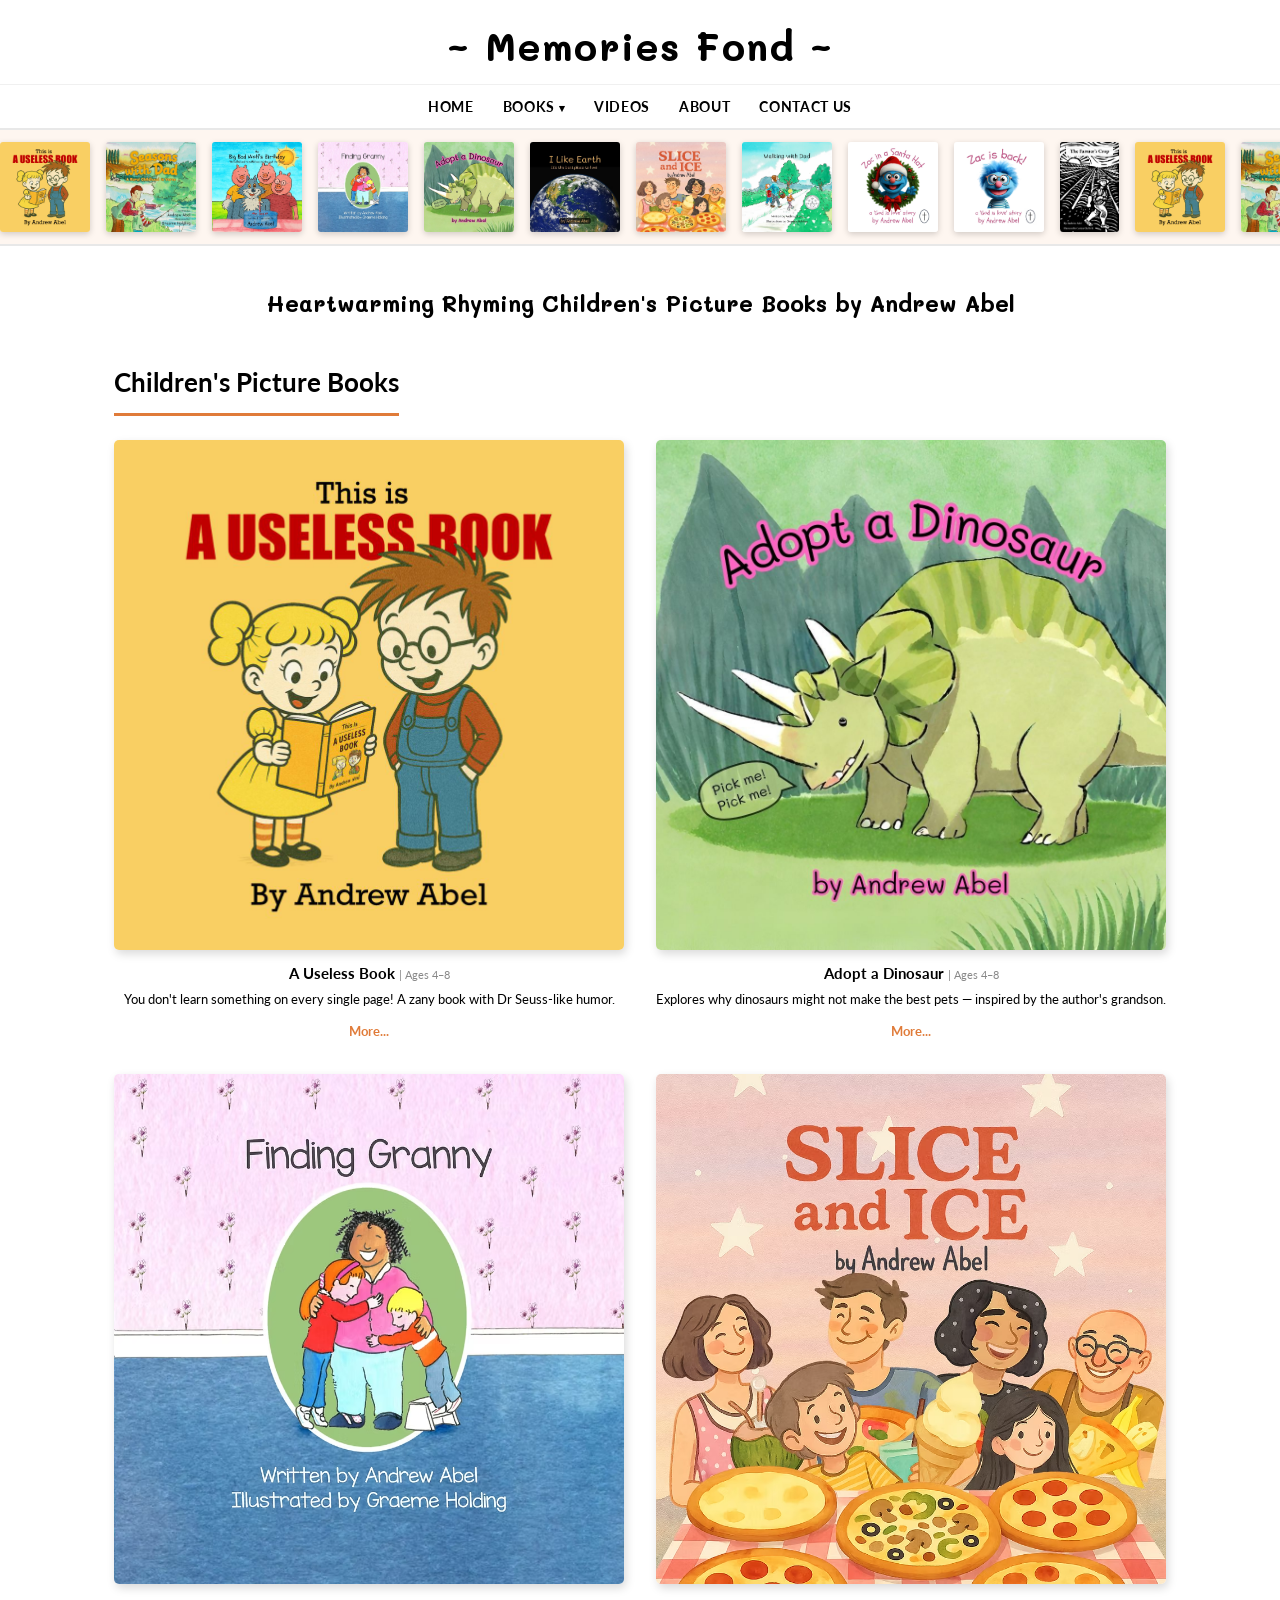
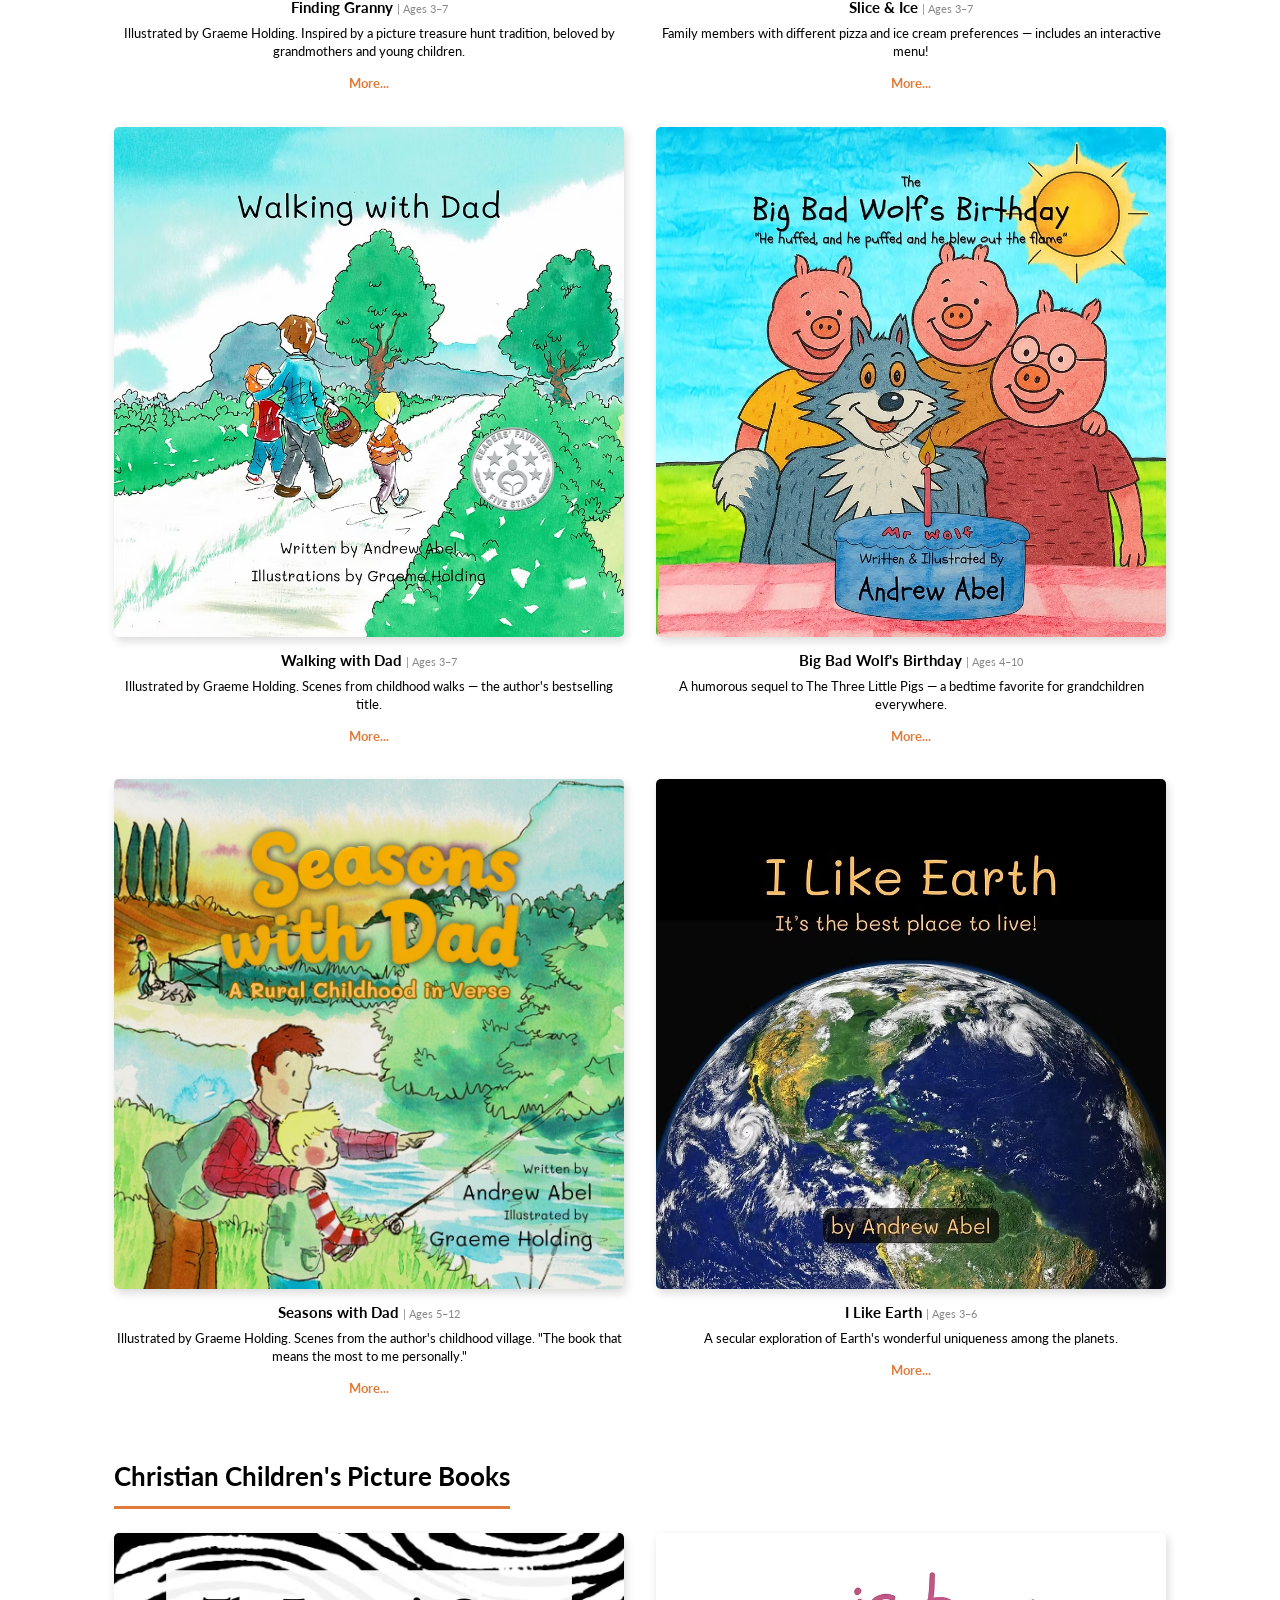
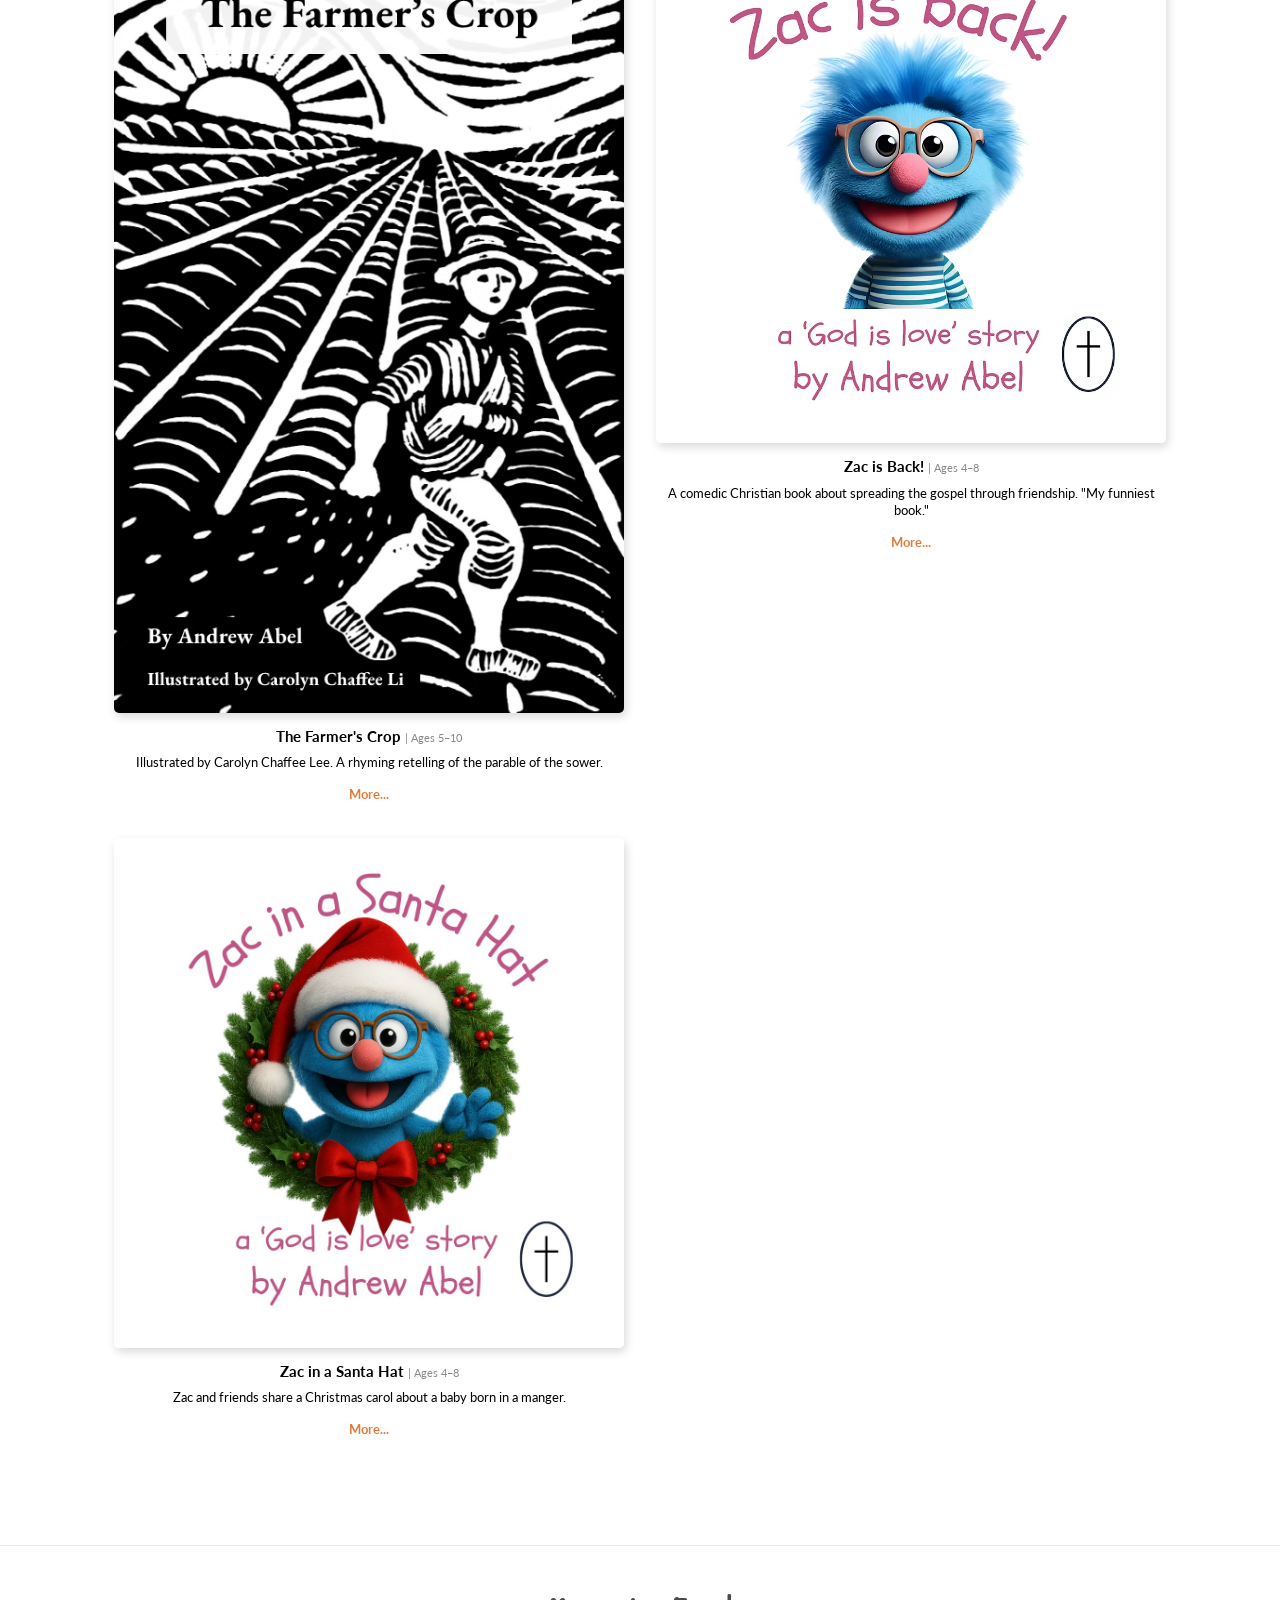
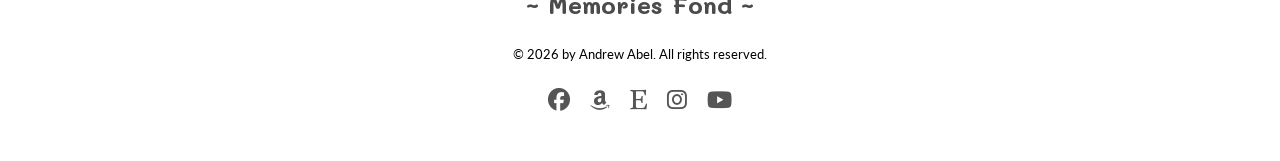
==== commit cf939eb2: "Fix Google Analytics: use combined Google tag ID The stream's measurement ID G-MGW0G3P89L was merged" ====
--- a/index.html
+++ b/index.html
@@ -3,12 +3,12 @@
 <head>
   <meta charset="UTF-8">
 <!-- Google tag (gtag.js) -->
-  <script async src="https://www.googletagmanager.com/gtag/js?id=G-MGW0G3P89L"></script>
+  <script async src="https://www.googletagmanager.com/gtag/js?id=G-TPN01Q2GC6"></script>
   <script>
     window.dataLayer = window.dataLayer || [];
     function gtag(){dataLayer.push(arguments);}
     gtag('js', new Date());
-    gtag('config', 'G-MGW0G3P89L');
+    gtag('config', 'G-TPN01Q2GC6');
   </script>
   <meta name="viewport" content="width=device-width, initial-scale=1.0">
   <link rel="icon" type="image/png" href="img/Memories Fond Square Logo Dec 2023.png">
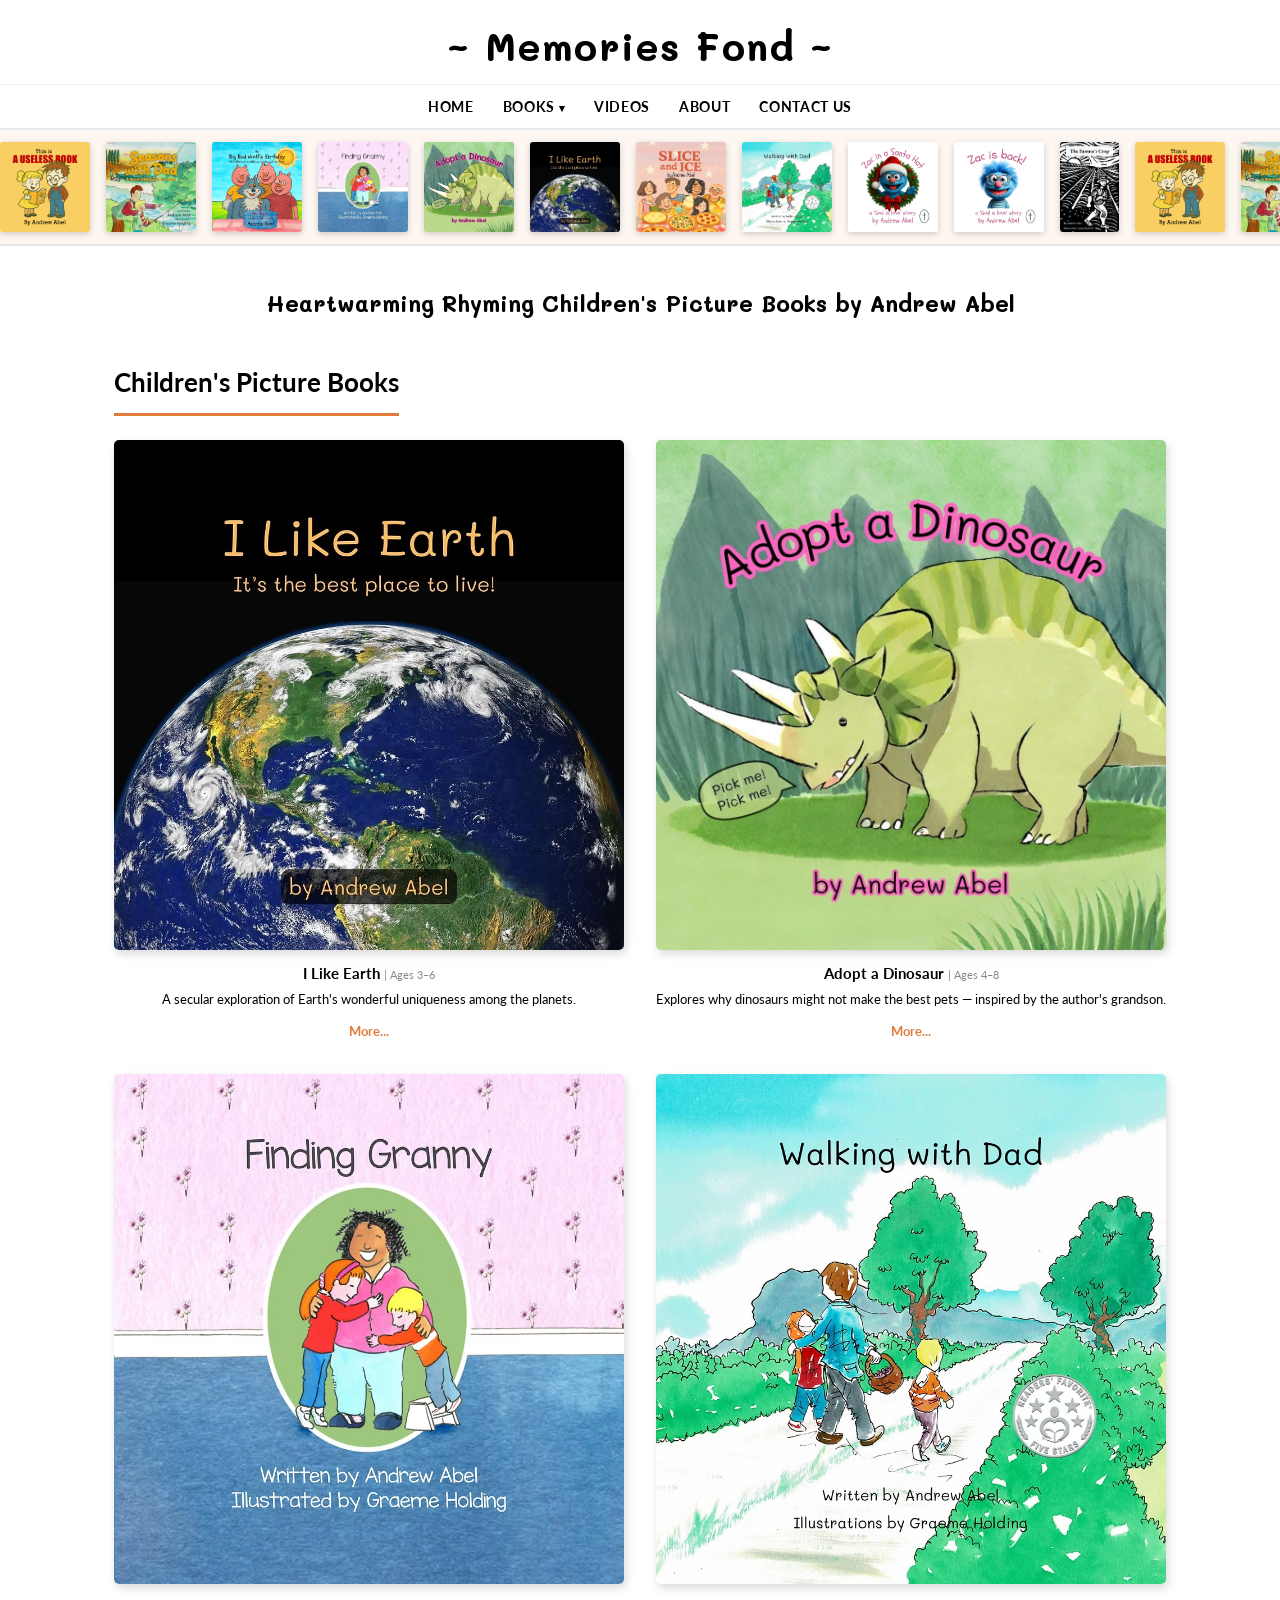
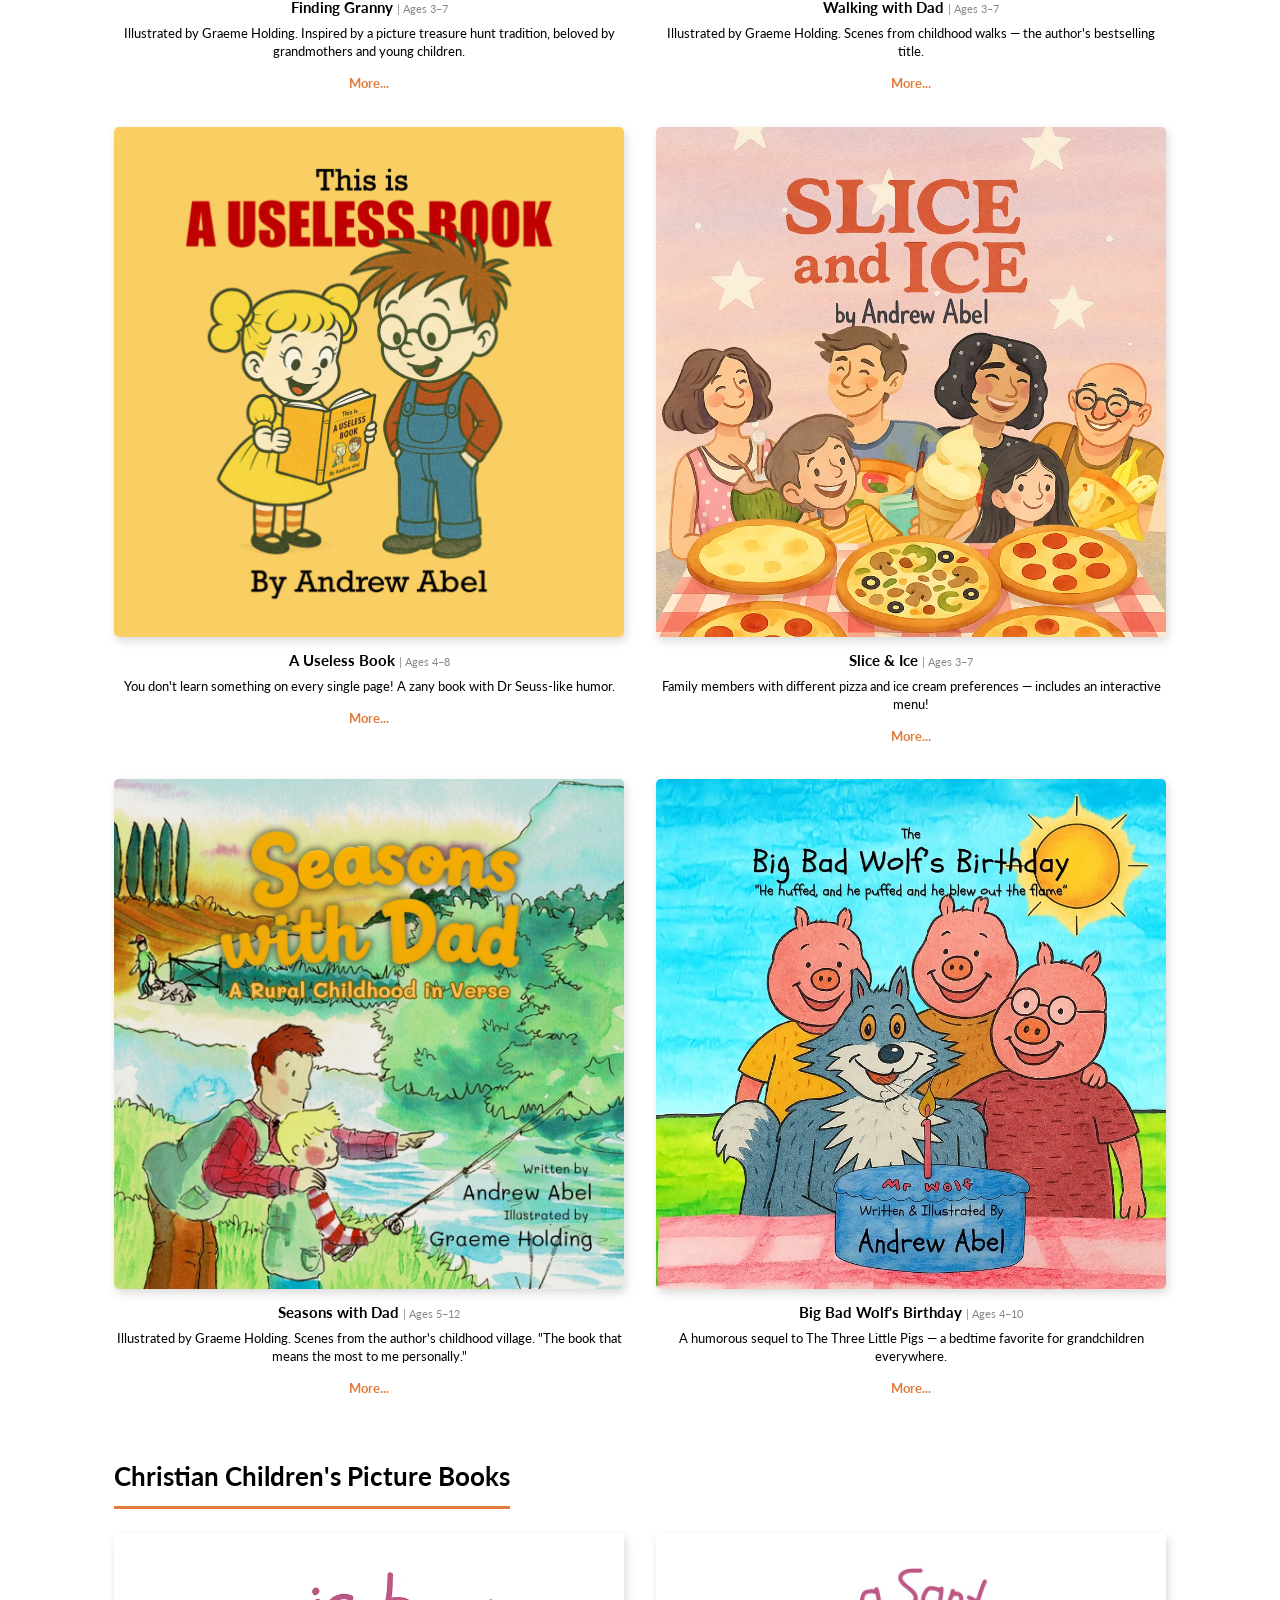
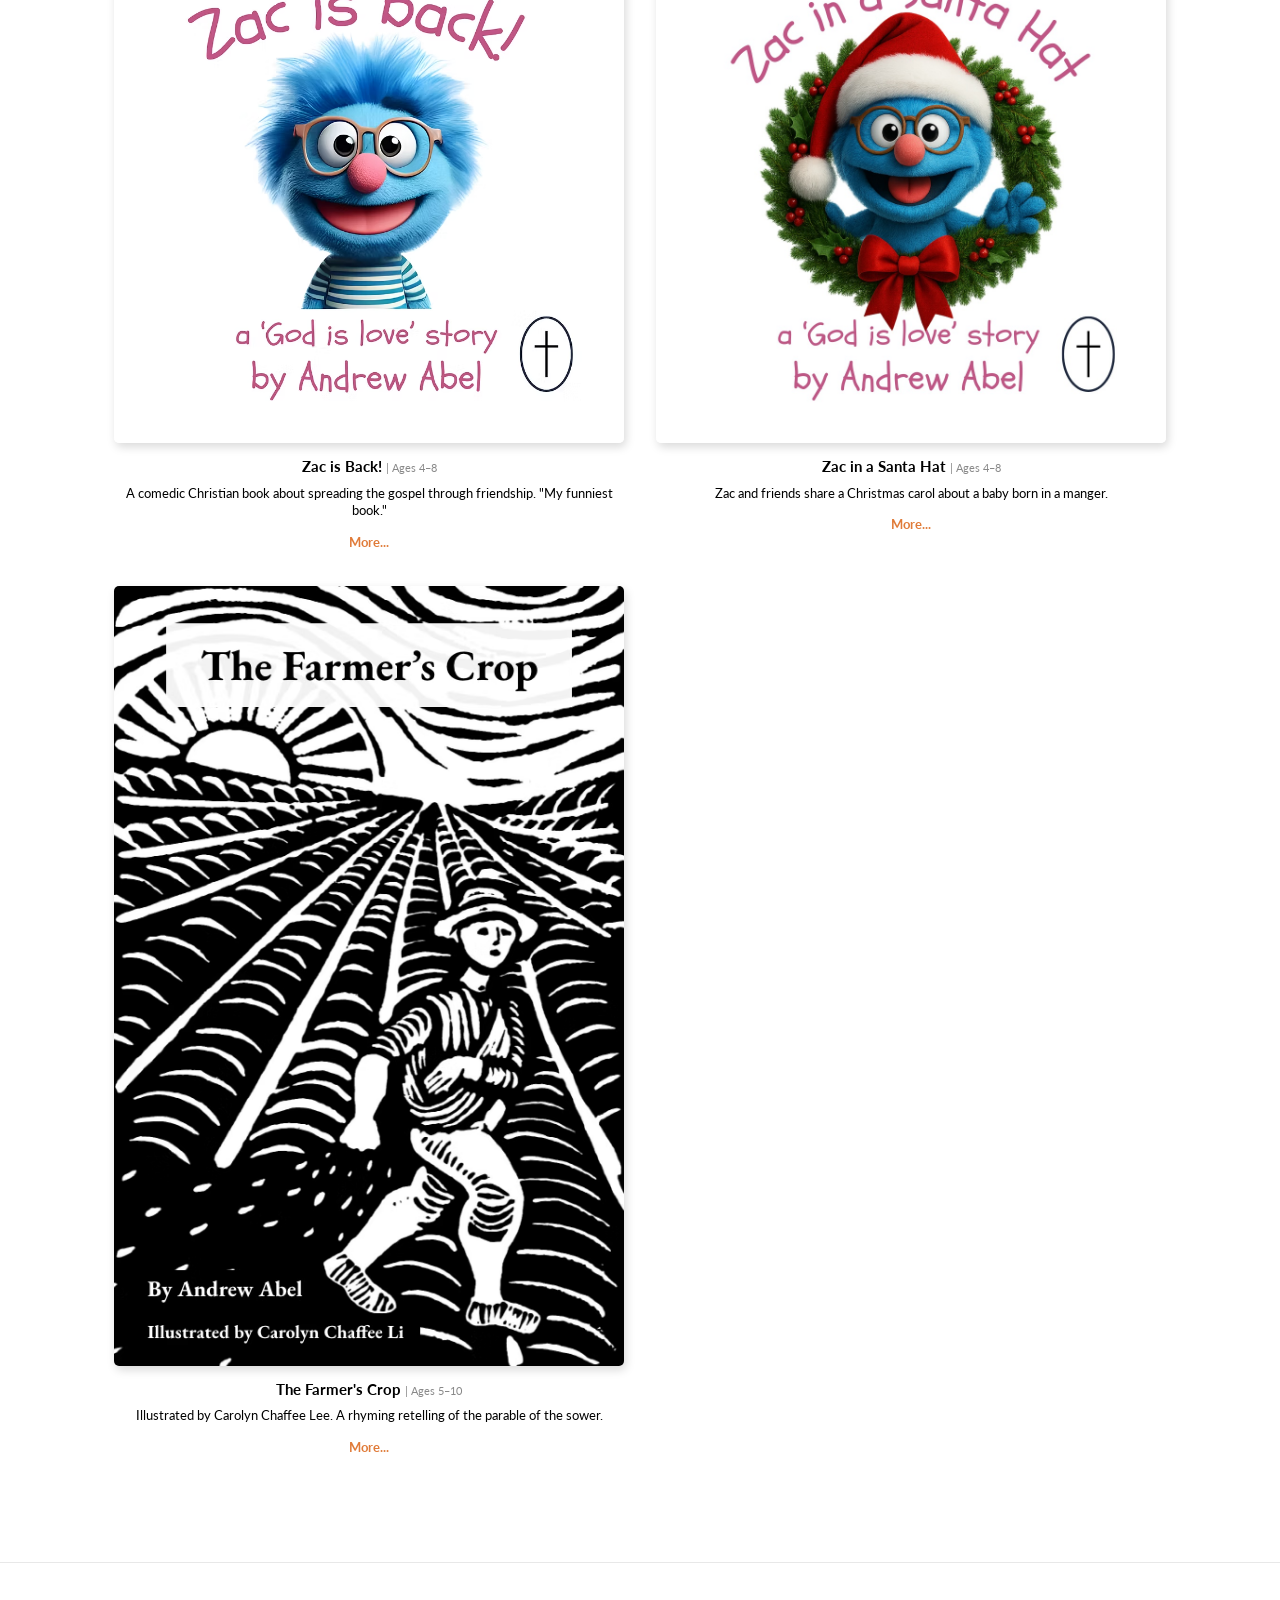
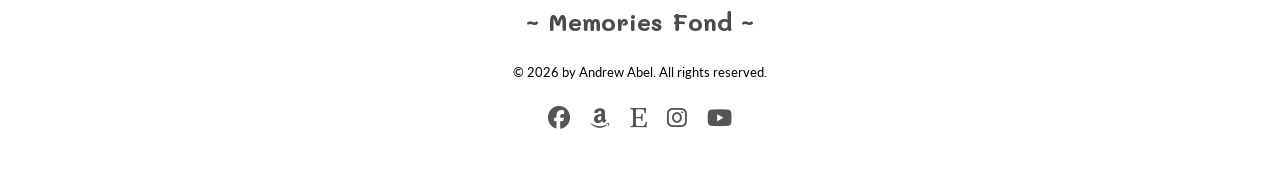
==== commit 1e7d8dad: "Link homepage to / and clarify README Point logo, nav and footer Home links at / to match the homepa" ====
--- a/index.html
+++ b/index.html
@@ -69,14 +69,14 @@
 
 <header>
   <div class="site-brand">
-    <a href="index.html">~ Memories Fond ~</a>
+    <a href="/">~ Memories Fond ~</a>
   </div>
   <nav>
     <button class="nav-toggle" aria-label="Toggle menu" onclick="document.querySelector('.nav-links').classList.toggle('open')">
       <span></span><span></span><span></span>
     </button>
     <ul class="nav-links">
-      <li><a href="index.html">Home</a></li>
+      <li><a href="/">Home</a></li>
       <li class="dropdown">
         <a href="#">Books</a>
         <ul class="dropdown-menu">
@@ -227,7 +227,7 @@
 </main>
 
 <footer>
-  <a href="index.html" class="footer-brand">~ Memories Fond ~</a>
+  <a href="/" class="footer-brand">~ Memories Fond ~</a>
   <p>&copy; 2026 by Andrew Abel. All rights reserved.</p>
   <nav class="social-links">
     <a href="https://www.facebook.com/profile.php?id=100090153843613" target="_blank" rel="noopener" aria-label="Facebook"><i class="fa-brands fa-facebook"></i></a>
